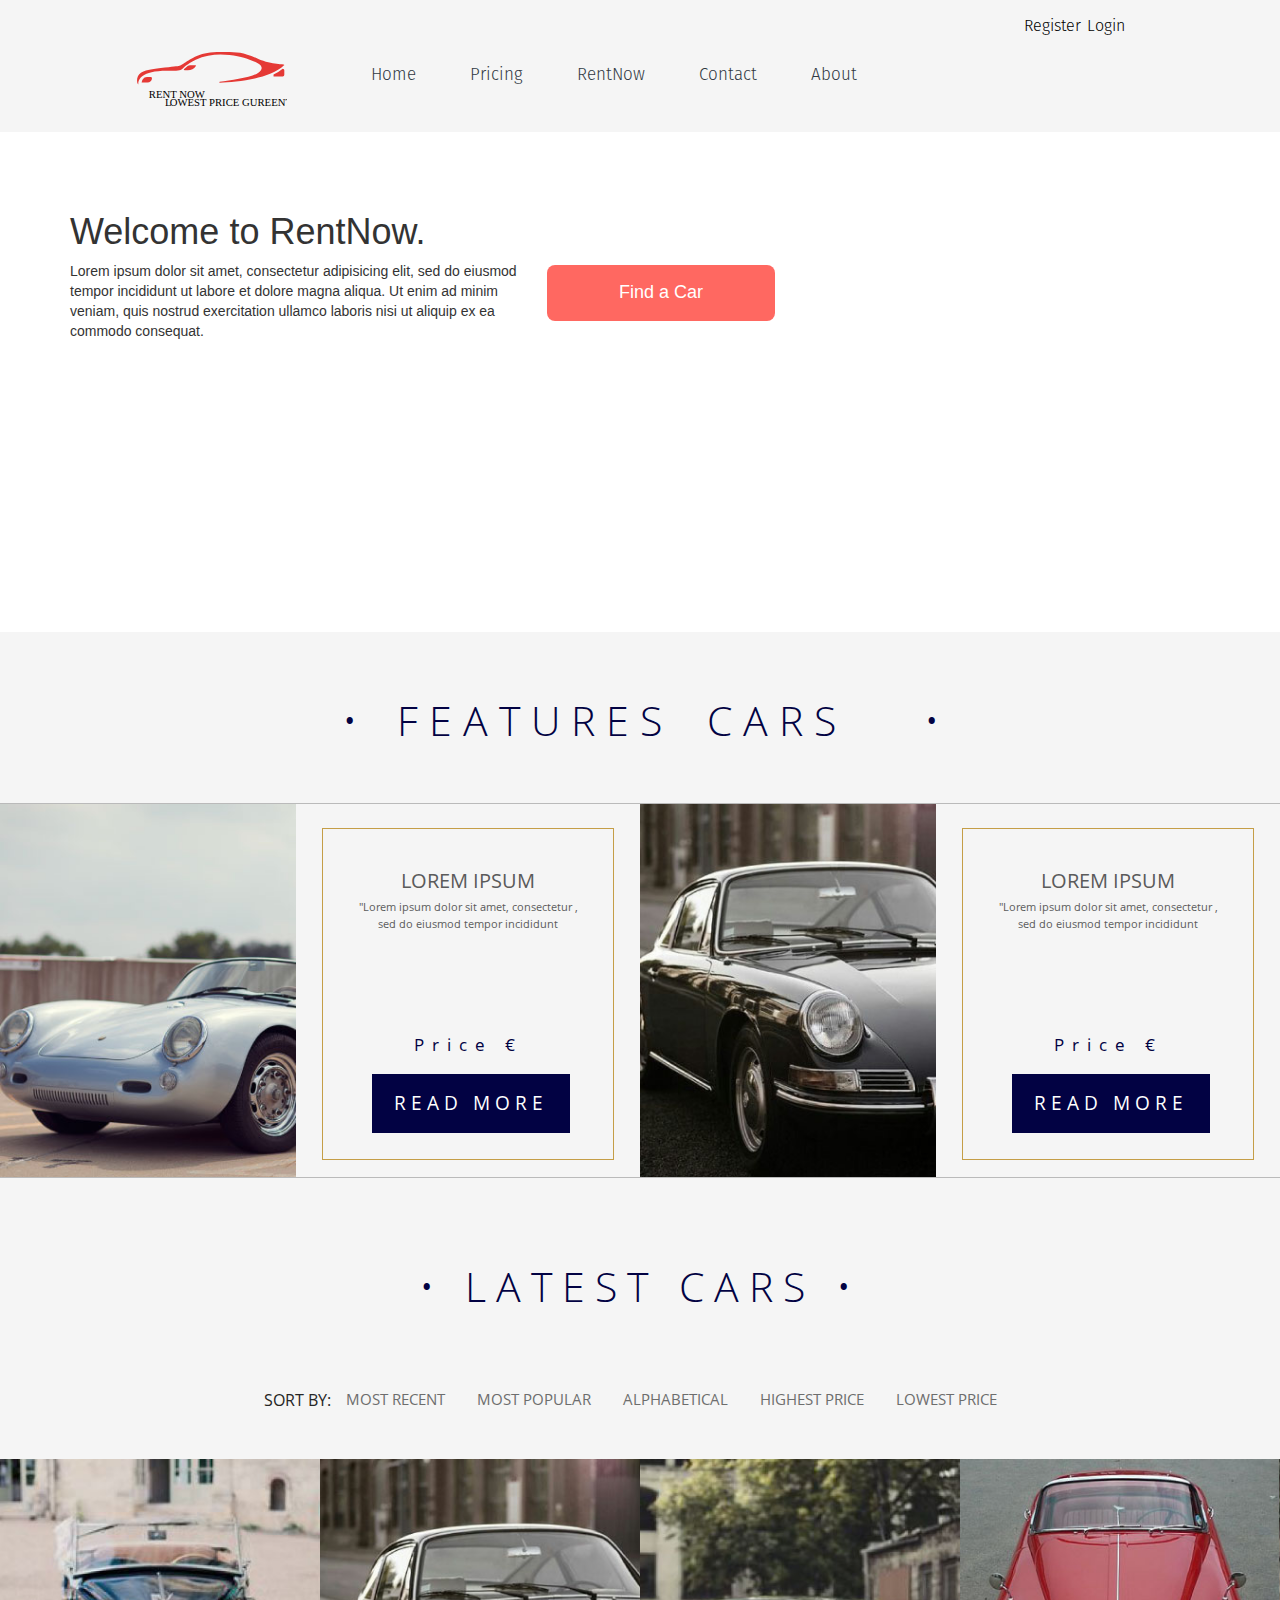
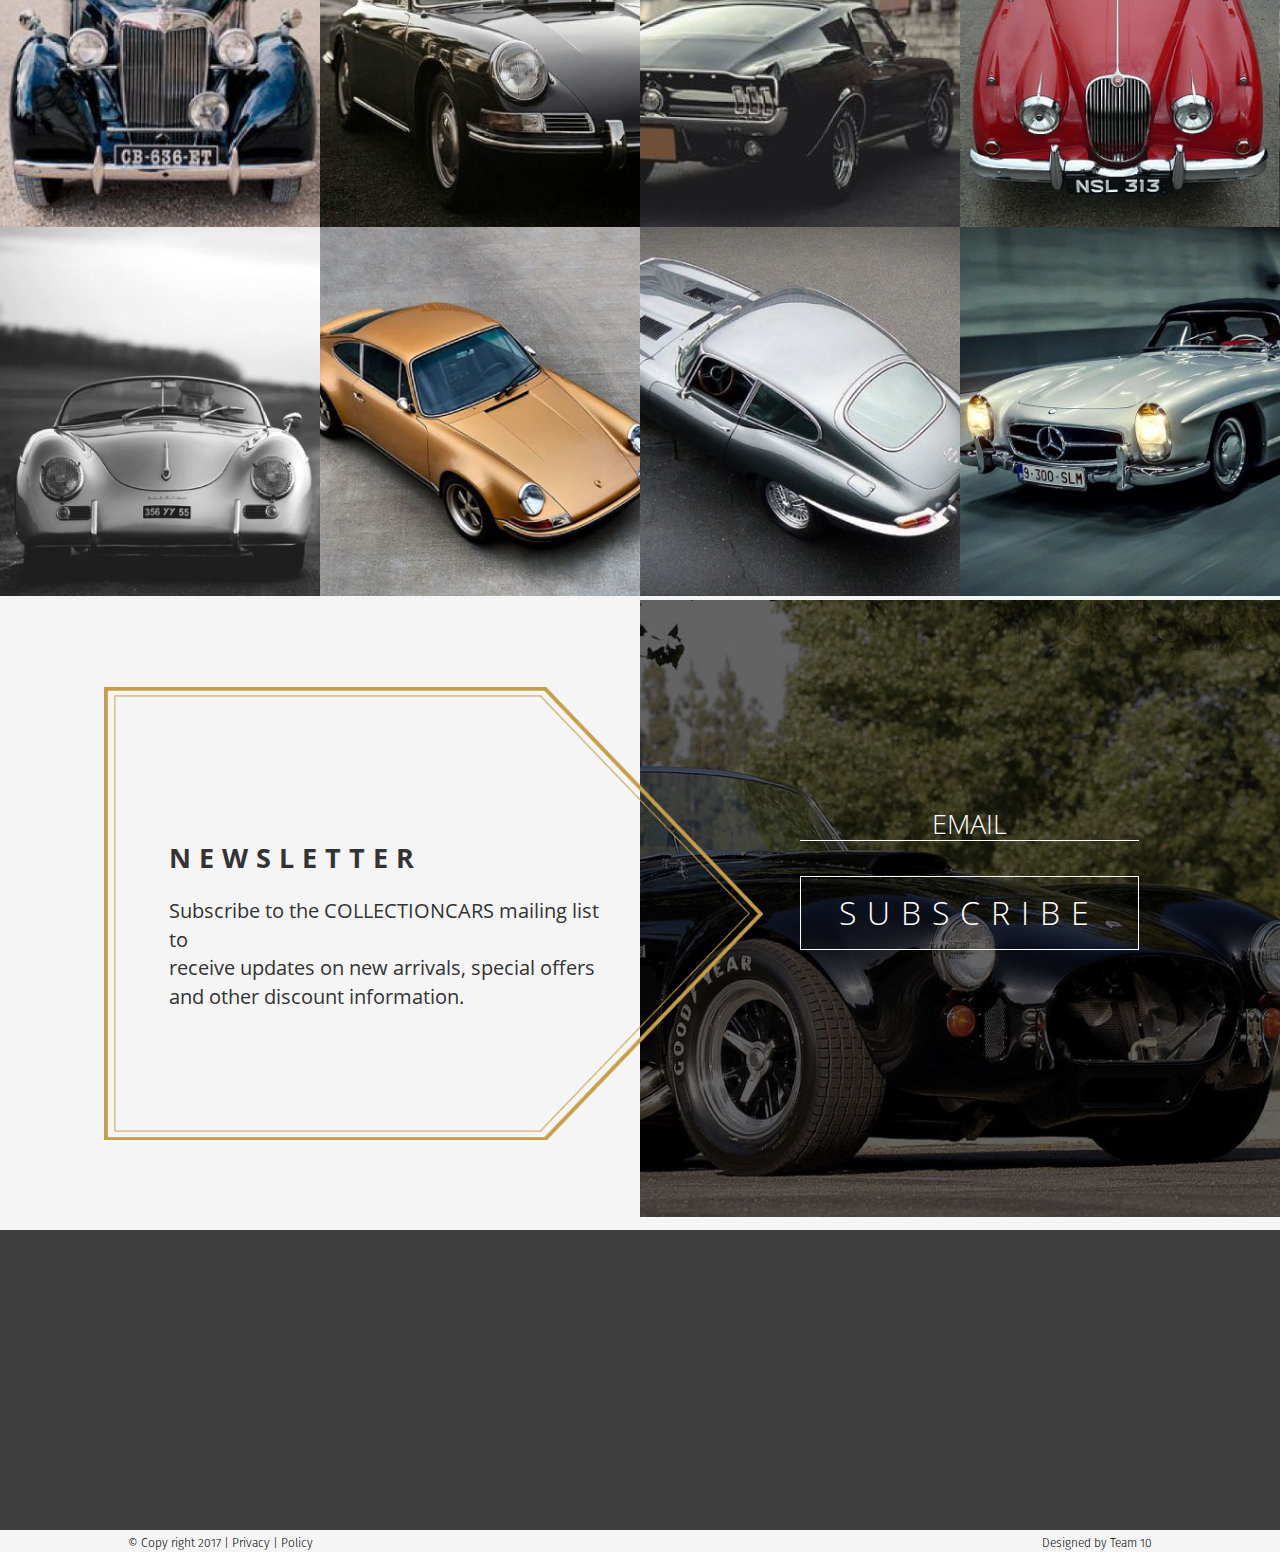
==== WebContent/WEB-INF/about.html @ 7688837e "Mostly Complete" ====
<!doctype html>
<html>
<head>
	<meta charset="UTF-8">
	<title>RentNow </title>
	
	<meta http-equiv="X-UA-Compatible" content="IE=edge,chrome=1">
	<meta name="viewport" content="width=device-width, initial-scale=1.0">
	<link rel="stylesheet" type="text/css" href="source/bootstrap-3.3.6-dist/css/bootstrap.css">
	<link rel="stylesheet" type="text/css" href="source/font-awesome-4.5.0/css/font-awesome.css">
	<link rel="stylesheet" type="text/css" href="style/slider.css">
	<link rel="stylesheet" type="text/css" href="style/mystyle.css">
</head>
<body>
<!-- Header -->
<div class="allcontain">
	<div class="header">
<!--
			<ul class="socialicon">
				<li><a href="#"><i class="fa fa-facebook"></i></a></li>
				<li><a href="#"><i class="fa fa-twitter"></i></a></li>
				<li><a href="#"><i class="fa fa-google-plus"></i></a></li>
				<li><a href="#"><i class="fa fa-pinterest"></i></a></li>
			</ul>
-->
        
<!-- Login and Register -->
			<ul class="logreg">
				<li><a href="login.html">Login </a> </li>
                <li><a href="register.html">Register</a></li>
			</ul>
	</div>
	<!-- Navbar Up -->
	<nav class="topnavbar navbar-default topnav">
		<div class="container">
			<div class="navbar-header">
				<button type="button" class="navbar-toggle collapsed toggle-costume" data-toggle="collapse" data-target="#upmenu" aria-expanded="false">
					<span class="sr-only"> Toggle navigaion</span>
					<span class="icon-bar"></span>
					<span class="icon-bar"></span>
					<span class="icon-bar"></span>
				</button>
				<a class="navbar-brand logo" href="#"><img src="image/logo.svg" alt="logo"></a>
			</div>	 
		</div>
		<div class="collapse navbar-collapse" id="upmenu">
			<ul class="nav navbar-nav" id="navbarontop">
				<li><a href="index.html">Home</a> </li>
                <li><a href="pricing.html">Pricing</a> </li>
                <li><a href="rentNow.html">RentNow</a> </li>
                <li><a href="contact.html">Contact</a> </li>
                <li class="active"><a href="about.html">About</a> </li>




<!--
				<li class="dropdown">
					<a href="#" class="dropdown-toggle"	data-toggle="dropdown" role="button" aria-haspopup="true" aria-expanded="false">CATEGORIES <span class="caret"></span></a>
					<ul class="dropdown-menu dropdowncostume">
						<li><a href="#">Sport</a></li>
						<li><a href="#">Old</a></li>
						<li><a href="#">New</a></li>
					</ul>
				</li>
				<li class="dropdown">
						<a href="#" class="dropdown-toggle" data-toggle="dropdown" role="button" aria-haspopup="true" aria-expanded="false">DEALERS <span class="caret"></span></a>
						<ul class="dropdown-menu dropdowncostume">
							<li><a href="#">1</a></li>
							<li><a href="#">2</a></li>
							<li><a href="3">3</a></li>
						</ul>
				</li>
-->
				
			</ul>
		</div>
	</nav>
</div>
<!--_______________________________________ Carousel__________________________________ -->
<!--
<div class="allcontain">
	<div id="carousel-up" class="carousel slide" data-ride="carousel">
		<div class="carousel-inner " role="listbox">
			<div class="item active">
				<img src="image/oldcar.jpg" alt="oldcar">
				<div class="carousel-caption">
					<h2>Welcome to RentNow!</h2>
					<p>Lorem ipsum dolor sit amet, consectetur ,<br>
						sed do eiusmod tempor incididunt ut labore </p>
				</div>
			</div>
			<div class="item">
				<img src="image/porche.jpg" alt="porche">
				<div class="carousel-caption">
					<h2>Porche</h2>
						<p>Lorem ipsum dolor sit amet, consectetur ,<br>
						sed do eiusmod tempor incididunt ut labore </p>
				</div>
			</div>
			<div class="item">
				<img src="image/benz.jpg" alt="benz">
				<div class="carousel-caption">
					<h2>Car</h2>
					<p>Lorem ipsum dolor sit amet, consectetur ,<br>
						sed do eiusmod tempor incididunt ut labore </p>
				</div>
			</div>
		</div>
-->
<!--Serch
		<nav class="navbar navbar-default midle-nav">
			<div class="navbar-header">
				<button type="button" class="navbar-toggle collapsed textcostume" data-toggle="collapse" data-target="#navbarmidle" aria-expanded="false">
						<h1>SEARCH TEXT</h1>
					<span class="sr-only">Toggle navigation</span>
					<span class="icon-bar"></span>
					<span class="icon-bar"></span>
					<span class="icon-bar"></span>
				</button>
			</div>
			<div class="collapse navbar-collapse" id="navbarmidle">
				<div class="searchtxt">
                    
					<h1>SEARCH TEXT</h1>
				</div>
				<form class="navbar-form navbar-left searchformmargin" role="search">
					<div class="form-group">
						<input type="text" class="form-control searchform" placeholder="Enter Keyword">
					</div>
				</form>
				<ul class="nav navbar-nav navbarborder">
					<li class="li-category">
						<a class="btn  dropdown-toggle btn-costume"  id="dropdownMenu1" data-toggle="dropdown" aria-haspopup="true" aria-expanded="true">Category<span class="glyphicon glyphicon-chevron-down downicon"></span></a>
						<ul class="dropdown-menu" id="mydd">
							<li><a href="#">Epic</a></li>
							<li><a href="#">Old</a></li>
							<li><a href="#">New</a></li>
						</ul>
					</li>
					<li class="li-minyear"><a class="btn  dropdown-toggle btn-costume"  id="dropdownMenu2" data-toggle="dropdown" aria-haspopup="true" aria-expanded="true">Min Year <span class="glyphicon glyphicon-chevron-down downicon"></span></a>
						<ul class="dropdown-menu" id="mydd2">
							<li><a href="#">1</a></li>
							<li><a href="#">2</a></li>
							<li><a href="#">3</a></li>
						</ul>
					</li>
					<li class="li-maxyear"><a class="btn dropdown-toggle btn-costume"  id="dropdownMenu3" data-toggle="dropdown" aria-haspopup="true" aria-expanded="true">Max Year <span class="glyphicon glyphicon-chevron-down downicon"></span></a>
						<ul class="dropdown-menu" id="mydd3">
							<li><a href="#">1900</a></li>
							<li><a href="#">2000</a></li>
							<li><a href="#">2016</a></li>
						</ul>
					</li>
					<li class="li-slideprice">
						<p> <label class="slidertxt" for="amount">Price </label>
							<input class="priceslider" type="text" id="amount" readonly="readonly">
						</p>
							<div id="slider-range"></div>
							
					</li>
					<li class="li-search"> <button class="searchbutton"><span class="glyphicon glyphicon-search "></span></button></li>
				</ul>
 
			</div>
		</nav>
-->
    
    <div style="    position: relative;
    width: 100%;
    height: 500px;
    overflow: hidden;
    z-index: 1;
    background: white;
    margin: 20px 3px 0 0;" >
        
 <div class="container">
     <br>
     <br>
     <br>
  <h1>Welcome to RentNow.</h1>
  <div class="row">
    <div class="col-sm-5">
      Lorem ipsum dolor sit amet, consectetur adipisicing elit, sed do eiusmod tempor incididunt ut labore et dolore magna aliqua.
      Ut enim ad minim veniam, quis nostrud exercitation ullamco laboris nisi ut aliquip ex ea commodo consequat.
      </div>
      <button class="buttonx">Find a Car</button>

  </div>
</div>
	</div>
</div>
    
    
    </div>
    

<!-- ____________________Featured Section ______________________________--> 
<div class="allcontain">
	<div class="feturedsection">
		<h1 class="text-center"><span class="bdots">&bullet;</span>F E A T U R E S<span class="carstxt">C A R S</span>&bullet;</h1>
	</div>
	<div class="feturedimage">
		<div class="row firstrow">
			<div class="col-lg-6 costumcol colborder1">
				<div class="row costumrow">
					<div class="col-xs-12 col-sm-6 col-md-6 col-lg-6 img1colon">
						<img src="image/featurporch.jpg" alt="porsche">
					</div>
					<div class="col-xs-12 col-sm-6 col-md-6 col-lg-6 txt1colon ">
						<div class="featurecontant">
							<h1>LOREM IPSUM</h1>
							<p>"Lorem ipsum dolor sit amet, consectetur ,<br>
			 						sed do eiusmod tempor incididunt </p>
			 				<h2>Price &euro;</h2>
			 				<button id="btnRM" onclick="rmtxt()">READ MORE</button>
			 				<div id="readmore">
			 						<h1>Car Name</h1>
			 						<p>"Lorem ipsum dolor sit amet, consectetur ,<br>
			 						sed do eiusmod tempor incididunt <br>"Lorem ipsum dolor sit amet, consectetur ,<br>
			 						sed do eiusmod tempor incididunt"Lorem ipsum dolor sit amet, consectetur1 ,
			 						sed do eiusmod tempor incididunt"Lorem ipsum dolor sit amet, consectetur1
			 						sed do eiusmod tempor incididunt"Lorem ipsum dolor sit amet, consectetur1<br>
			 						</p>
			 						<button id="btnRL">READ LESS</button>
			 				</div>
						</div>
					</div>
				</div>
			</div>
			<div class="col-lg-6 costumcol colborder2">
				<div class="row costumrow">
					<div class="col-xs-12 col-sm-6 col-md-6 col-lg-6 img2colon">
						<img src="image/featurporch1.jpg" alt="porsche1">
					</div>
					<div class="col-xs-12 col-sm-6 col-md-6 col-lg-6 txt1colon ">
						<div class="featurecontant">
							<h1>LOREM IPSUM</h1>
							<p>"Lorem ipsum dolor sit amet, consectetur ,<br>
			 						sed do eiusmod tempor incididunt </p>
			 				<h2>Price &euro;</h2>
			 				<button id="btnRM2">READ MORE</button>
			 				<div id="readmore2">
			 						<h1>Car Name</h1>
			 						<p>"Lorem ipsum dolor sit amet, consectetur ,<br>
			 						sed do eiusmod tempor incididunt <br>"Lorem ipsum dolor sit amet, consectetur ,<br>
			 						sed do eiusmod tempor incididunt"Lorem ipsum dolor sit amet, consectetur1 ,
			 						sed do eiusmod tempor incididunt"Lorem ipsum dolor sit amet, consectetur1
			 						sed do eiusmod tempor incididunt"Lorem ipsum dolor sit amet, consectetur1<br></p>
			 						<button id="btnRL2">READ LESS</button>
			 				</div>
						</div>
					</div>
				</div>
			</div>
		</div>
	</div>
<!-- ________________________LATEST CARS SECTION _______________________-->
<div class="latestcars">
	<h1 class="text-center">&bullet; LATEST   CARS &bullet;</h1>
	<ul class="nav nav-tabs navbar-left latest-navleft">
		<li role="presentation" class="li-sortby"><span class="sortby">SORT BY: </span></li>
		<li data-filter=".RECENT" role="presentation"><a href="#mostrecent" class="prcBtnR">MOST RECENT </a></li>
		<li data-filter=".POPULAR" role="presentation"><a href="#mostpopular" class="prcBtnR">MOST POPULAR </a></li>
		<li  role="presentation"><a href="#" class="alphSort">ALPHABETICAL </a></li>
		<li data-filter=".HPRICE" role="presentation"><a href="#" class="prcBtnH">HIGHEST PRICE </a></li>
		<li data-filter=".LPRICE" role="presentation"><a href="#" class="prcBtnL">LOWEST  PRICE </a></li>
		<li id="hideonmobile">
	</ul>
</div>
<br>
<br>
<!-- ________________________Latest Cars Image Thumbnail________________-->
	<div class="grid">
		<div class="row">
			<div class="col-xs-12 col-sm-6 col-md-4 col-lg-3">
				<div class="txthover">
					<img src="image/car1.jpg" alt="car1">
						<div class="txtcontent">
							<div class="stars">
								<div class="glyphicon glyphicon-star"></div>
								<div class="glyphicon glyphicon-star"></div>
								<div class="glyphicon glyphicon-star"></div>
							</div>
							<div class="simpletxt">
								<h3 class="name">Rolls Royce</h3>
								<p>"Lorem ipsum dolor sit amet, consectetur,<br>
	 							sed do eiusmod tempor incididunt" </p>
	 							<h4 class="price"> 1000&euro;</h4>
	 							<button>READ MORE</button><br>
	 							<div class="wishtxt">
		 							<p class="paragraph1"> Add to Wishlist <span class="glyphicon glyphicon-heart"></span> </p>
		 							<p class="paragraph2">Compare <span class="icon"><img src="image/compicon.png" alt="compicon"></span></p>
		 						</div>
							</div>
							<div class="stars2">
								<div class="glyphicon glyphicon-star"></div>
								<div class="glyphicon glyphicon-star"></div>
								<div class="glyphicon glyphicon-star"></div>
							</div>
						</div>
				</div>	 
			</div>
			<div class="col-xs-12 col-sm-6 col-md-4 col-lg-3 ">
				<div class="txthover">
					<img src="image/car2.jpg" alt="car2">
						<div class="txtcontent">
							<div class="stars">
								<div class="glyphicon glyphicon-star"></div>
								<div class="glyphicon glyphicon-star"></div>
								<div class="glyphicon glyphicon-star"></div>
							</div>
							<div class="simpletxt">
								<h3 class="name">Renault</h3>
								<p>"Lorem ipsum dolor sit amet, consectetur,<br>
	 							sed do eiusmod tempor incididunt" </p>
	 							<h4 class="price">900 &euro;</h4>
	 							<button>READ MORE</button><br>
	 							<div class="wishtxt">
		 							<p class="paragraph1"> Add to Wishlist <span class="glyphicon glyphicon-heart"></span> </p>
		 							<p class="paragraph2">Compare <span class="icon"><img src="image/compicon.png" alt="compicon"></span></p>
		 						</div>
							</div>
							<div class="stars2">
								<div class="glyphicon glyphicon-star"></div>
								<div class="glyphicon glyphicon-star"></div>
								<div class="glyphicon glyphicon-star"></div>
							</div>
						</div>
				</div>	 
			</div>
			<div class="col-xs-12 col-sm-6 col-md-4 col-lg-3">
				<div class="txthover">
					<img src="image/car3.jpg" alt="car3">
						<div class="txtcontent">
							<div class="stars">
								<div class="glyphicon glyphicon-star"></div>
								<div class="glyphicon glyphicon-star"></div>
								<div class="glyphicon glyphicon-star"></div>
							</div>
							<div class="simpletxt">
								<h3 class="name">Ford Mustang</h3>
								<p>"Lorem ipsum dolor sit amet, consectetur,<br>
	 							sed do eiusmod tempor incididunt" </p>
	 							<h4 class="price">3000 &euro;</h4>
	 							<button>READ MORE</button><br>
	 							<div class="wishtxt">
		 							<p class="paragraph1"> Add to Wishlist <span class="glyphicon glyphicon-heart"></span> </p>
		 							<p class="paragraph2">Compare <span class="icon"><img src="image/compicon.png" alt="compicon"></span></p>
		 						</div>
							</div>
							<div class="stars2">
								<div class="glyphicon glyphicon-star"></div>
								<div class="glyphicon glyphicon-star"></div>
								<div class="glyphicon glyphicon-star"></div>
							</div>
						</div>
				</div>	 
			</div>
			<div class="col-xs-12 col-sm-6 col-md-4 col-lg-3">
				<div class="txthover">
					<img src="image/car4.jpg" alt="car4">
						<div class="txtcontent">
							<div class="stars">
								<div class="glyphicon glyphicon-star"></div>
								<div class="glyphicon glyphicon-star"></div>
								<div class="glyphicon glyphicon-star"></div>
							</div>
							<div class="simpletxt">
								<h3 class="name">Rover</h3>
								<p>"Lorem ipsum dolor sit amet, consectetur,<br>
	 							sed do eiusmod tempor incididunt" </p>
	 							<h4 class="price">1000 &euro;</h4>
	 							<button>READ MORE</button><br>
	 							<div class="wishtxt">
		 							<p class="paragraph1"> Add to Wishlist <span class="glyphicon glyphicon-heart"></span> </p>
		 							<p class="paragraph2">Compare <span class="icon"><img src="image/compicon.png" alt="compicon"></span></p>
		 						</div>
							</div>
							<div class="stars2">
								<div class="glyphicon glyphicon-star"></div>
								<div class="glyphicon glyphicon-star"></div>
								<div class="glyphicon glyphicon-star"></div>
							</div>
						</div>
				</div>	 
			</div>
			<div class="col-xs-12 col-sm-6 col-md-4 col-lg-3">
				<div class="txthover">
					<img src="image/car5.jpg" alt="car5">
						<div class="txtcontent">
							<div class="stars">
								<div class="glyphicon glyphicon-star"></div>
								<div class="glyphicon glyphicon-star"></div>
								<div class="glyphicon glyphicon-star"></div>
							</div>
							<div class="simpletxt">
								<h3 class="name">Porche</h3>
								<p>"Lorem ipsum dolor sit amet, consectetur,<br>
	 							sed do eiusmod tempor incididunt" </p>
	 							<h4 class="price">1200 &euro;</h4>
	 							<button>READ MORE</button><br>
	 							<div class="wishtxt">
		 							<p class="paragraph1"> Add to Wishlist <span class="glyphicon glyphicon-heart"></span> </p>
		 							<p class="paragraph2">Compare <span class="icon"><img src="image/compicon.png" alt="compicon"></span></p>
		 						</div>
							</div>
							<div class="stars2">
								<div class="glyphicon glyphicon-star"></div>
								<div class="glyphicon glyphicon-star"></div>
								<div class="glyphicon glyphicon-star"></div>
							</div>
						</div>
				</div>	 
			</div>
			<div class="col-xs-12 col-sm-6 col-md-4 col-lg-3">
				<div class="txthover">
					<img src="image/car6.jpg" alt="car6">
						<div class="txtcontent">
							<div class="stars">
								<div class="glyphicon glyphicon-star"></div>
								<div class="glyphicon glyphicon-star"></div>
								<div class="glyphicon glyphicon-star"></div>
							</div>
							<div class="simpletxt">
								<h3 class="name">Porche 911</h3>
								<p>"Lorem ipsum dolor sit amet, consectetur,<br>
	 							sed do eiusmod tempor incididunt" </p>
	 							<h4 class="price">4000 &euro;</h4>
	 							<button>READ MORE</button><br>
	 							<div class="wishtxt">
		 							<p class="paragraph1"> Add to Wishlist <span class="glyphicon glyphicon-heart"></span> </p>
		 							<p class="paragraph2">Compare <span class="icon"><img src="image/compicon.png" alt="compicon"></span></p>
		 						</div>
							</div>
							<div class="stars2">
								<div class="glyphicon glyphicon-star"></div>
								<div class="glyphicon glyphicon-star"></div>
								<div class="glyphicon glyphicon-star"></div>
							</div>
						</div>
				</div>	 
			</div>
			<div class="col-xs-12 col-sm-6 col-md-4 col-lg-3">
				<div class="txthover">
					<img src="image/car7.jpg" alt="car7">
						<div class="txtcontent">
							<div class="stars">
								<div class="glyphicon glyphicon-star"></div>
								<div class="glyphicon glyphicon-star"></div>
								<div class="glyphicon glyphicon-star"></div>
							</div>
							<div class="simpletxt">
								<h3 class="name">Chevrolet SS</h3>
								<p>"Lorem ipsum dolor sit amet, consectetur,<br>
	 							sed do eiusmod tempor incididunt" </p>
	 							<h4 class="price">3000 &euro;</h4>
	 							<button>READ MORE</button><br>
	 							<div class="wishtxt">
		 							<p class="paragraph1"> Add to Wishlist <span class="glyphicon glyphicon-heart"></span> </p>
		 							<p class="paragraph2">Compare <span class="icon"><img src="image/compicon.png" alt="compicon"></span></p>
		 						</div>
							</div>
							<div class="stars2">
								<div class="glyphicon glyphicon-star"></div>
								<div class="glyphicon glyphicon-star"></div>
								<div class="glyphicon glyphicon-star"></div>
							</div>
						</div>
				</div>	 
			</div>
			<div class="col-xs-12 col-sm-6 col-md-4 col-lg-3">
				<div class="txthover">
					<img src="image/car8.jpg" alt="car8">
						<div class="txtcontent">
							<div class="stars">
								<div class="glyphicon glyphicon-star"></div>
								<div class="glyphicon glyphicon-star"></div>
								<div class="glyphicon glyphicon-star"></div>
							</div>
							<div class="simpletxt">
								<h3 class="name">Meclaren</h3>
								<p>"Lorem ipsum dolor sit amet, consectetur,<br>
	 							sed do eiusmod tempor incididunt" </p>
	 							<h4 class="price">2500 &euro;</h4>
	 							<button>READ MORE</button><br>
	 							<div class="wishtxt">
		 							<p class="paragraph1"> Add to Wishlist <span class="glyphicon glyphicon-heart"></span> </p>
		 							<p class="paragraph2">Compare <span class="icon"><img src="image/compicon.png" alt="compicon"></span></p>
		 						</div>
							</div>
							<div class="stars2">
								<div class="glyphicon glyphicon-star"></div>
								<div class="glyphicon glyphicon-star"></div>
								<div class="glyphicon glyphicon-star"></div>
							</div>
						</div>
				</div>	 
			</div>	
		</div>
	</div>
<!-- _______________________________News Letter ____________________-->
	<div class="newslettercontent">
		<div class="leftside">
			<img src="image/border.png" alt="border">
			<h1>NEWSLETTER</h1>
			<p>Subscribe to the COLLECTIONCARS mailing list to <br>
				receive updates on new arrivals, special offers <br>
				and other discount information.</p>
		</div>
		<div class="rightside">
			<img class="newsimage" src="image/newsletter.jpg" alt="newsletter">
			<input type="text" class="form-control" id="subemail" placeholder="EMAIL">
			<button>SUBSCRIBE</button>
		</div>
	</div>
	<!-- ______________________________________________________Bottom Menu ______________________________-->
<!--
	<div class="bottommenu">
		<div class="bottomlogo">
		<span class="dotlogo">&bullet;</span><img src="image/collectionlogo1.png" alt="logo1"><span class="dotlogo">&bullet;;</span>
		</div>
		<ul class="nav nav-tabs bottomlinks">
			<li role="presentation" ><a href="#/" role="button">ABOUT US</a></li>
			<li role="presentation"><a href="#/">CATEGORIES</a></li>
			<li role="presentation"><a href="#/">PREORDERS</a></li>
			<li role="presentation"><a href="#/">CONTACT US</a></li>
			<li role="presentation"><a href="#/">RECEIVE OUR NEWSLETTER</a></li>
		</ul>
		<p>"Lorem ipsum dolor sit amet, consectetur,  sed do eiusmod tempor incididunt <br>
			eiusmod tempor incididunt </p>
		 <img src="image/line.png" alt="line"> <br>
		 <div class="bottomsocial">
		 	<a href="#"><i class="fa fa-facebook"></i></a>
			<a href="#"><i class="fa fa-twitter"></i></a>
			<a href="#"><i class="fa fa-google-plus"></i></a>
			<a href="#"><i class="fa fa-pinterest"></i></a>
		</div>
-->
			<div class="footer">
				<div class="copyright">
				  &copy; Copy right 2017 | <a href="#">Privacy </a>| <a href="#">Policy</a>
				</div>
				<div class="atisda">
					 Designed by <a href="http://www.webdomus.net/">Team 10 </a> 
				</div>
			</div>
	</div>
</div>

<script type="text/javascript" src="source/bootstrap-3.3.6-dist/js/jquery.js"></script>
<script type="text/javascript" src="source/js/isotope.js"></script>
<script type="text/javascript" src="source/js/myscript.js"></script> 
<script type="text/javascript" src="source/bootstrap-3.3.6-dist/js/jquery.1.11.js"></script>
<script type="text/javascript" src="source/bootstrap-3.3.6-dist/js/bootstrap.js"></script>
</body>
</html>
---- WebContent/WEB-INF/style/slider.css ----
/*! jQuery UI - v1.11.4 - 2015-03-11
* http://jqueryui.com
* Includes: core.css, accordion.css, autocomplete.css, button.css, datepicker.css, dialog.css, draggable.css, menu.css, progressbar.css, resizable.css, selectable.css, selectmenu.css, slider.css, sortable.css, spinner.css, tabs.css, tooltip.css, theme.css
* To view and modify this theme, visit http://jqueryui.com/themeroller/?ffDefault=Verdana%2CArial%2Csans-serif&fwDefault=normal&fsDefault=1.1em&cornerRadius=4px&bgColorHeader=cccccc&bgTextureHeader=highlight_soft&bgImgOpacityHeader=75&borderColorHeader=aaaaaa&fcHeader=222222&iconColorHeader=222222&bgColorContent=ffffff&bgTextureContent=flat&bgImgOpacityContent=75&borderColorContent=aaaaaa&fcContent=222222&iconColorContent=222222&bgColorDefault=e6e6e6&bgTextureDefault=glass&bgImgOpacityDefault=75&borderColorDefault=d3d3d3&fcDefault=555555&iconColorDefault=888888&bgColorHover=dadada&bgTextureHover=glass&bgImgOpacityHover=75&borderColorHover=999999&fcHover=212121&iconColorHover=454545&bgColorActive=ffffff&bgTextureActive=glass&bgImgOpacityActive=65&borderColorActive=aaaaaa&fcActive=212121&iconColorActive=454545&bgColorHighlight=fbf9ee&bgTextureHighlight=glass&bgImgOpacityHighlight=55&borderColorHighlight=fcefa1&fcHighlight=363636&iconColorHighlight=2e83ff&bgColorError=fef1ec&bgTextureError=glass&bgImgOpacityError=95&borderColorError=cd0a0a&fcError=cd0a0a&iconColorError=cd0a0a&bgColorOverlay=aaaaaa&bgTextureOverlay=flat&bgImgOpacityOverlay=0&opacityOverlay=30&bgColorShadow=aaaaaa&bgTextureShadow=flat&bgImgOpacityShadow=0&opacityShadow=30&thicknessShadow=8px&offsetTopShadow=-8px&offsetLeftShadow=-8px&cornerRadiusShadow=8px
* Copyright 2015 jQuery Foundation and other contributors; Licensed MIT */

/* Layout helpers
----------------------------------*/
.ui-helper-hidden {
	display: none;
}
.ui-helper-hidden-accessible {
	border: 0;
	clip: rect(0 0 0 0);
	height: 1px;
	margin: -1px;
	overflow: hidden;
	padding: 0;
	position: absolute;
	width: 1px;
}
.ui-helper-reset {
	margin: 0;
	padding: 0;
	border: 0;
	outline: 0;
	line-height: 1.3;
	text-decoration: none;
	font-size: 100%;
	list-style: none;
}
.ui-helper-clearfix:before,
.ui-helper-clearfix:after {
	content: "";
	display: table;
	border-collapse: collapse;
}
.ui-helper-clearfix:after {
	clear: both;
}
.ui-helper-clearfix {
	min-height: 0; /* support: IE7 */
}
.ui-helper-zfix {
	width: 100%;
	height: 100%;
	top: 0;
	left: 0;
	position: absolute;
	opacity: 0;
	filter:Alpha(Opacity=0); /* support: IE8 */
}

.ui-front {
	z-index: 100;
}


/* Interaction Cues
----------------------------------*/
.ui-state-disabled {
	cursor: default !important;
}


/* Icons
----------------------------------*/

/* states and images */
.ui-icon {
	display: block;
	text-indent: -99999px;
	overflow: hidden;
	background-repeat: no-repeat;
}


/* Misc visuals
----------------------------------*/

/* Overlays */
.ui-widget-overlay {
	position: fixed;
	top: 0;
	left: 0;
	width: 100%;
	height: 100%;
}
.ui-accordion .ui-accordion-header {
	display: block;
	cursor: pointer;
	position: relative;
	margin: 2px 0 0 0;
	padding: .5em .5em .5em .7em;
	min-height: 0; /* support: IE7 */
	font-size: 100%;
}
.ui-accordion .ui-accordion-icons {
	padding-left: 2.2em;
}
.ui-accordion .ui-accordion-icons .ui-accordion-icons {
	padding-left: 2.2em;
}
.ui-accordion .ui-accordion-header .ui-accordion-header-icon {
	position: absolute;
	left: .5em;
	top: 50%;
	margin-top: -8px;
}
.ui-accordion .ui-accordion-content {
	padding: 1em 2.2em;
	border-top: 0;
	overflow: auto;
}
.ui-autocomplete {
	position: absolute;
	top: 0;
	left: 0;
	cursor: default;
}
.ui-button {
	display: inline-block;
	position: relative;
	padding: 0;
	line-height: normal;
	margin-right: .1em;
	cursor: pointer;
	vertical-align: middle;
	text-align: center;
	overflow: visible; /* removes extra width in IE */
}
.ui-button,
.ui-button:link,
.ui-button:visited,
.ui-button:hover,
.ui-button:active {
	text-decoration: none;
}
/* to make room for the icon, a width needs to be set here */
.ui-button-icon-only {
	width: 2.2em;
}
/* button elements seem to need a little more width */
button.ui-button-icon-only {
	width: 2.4em;
}
.ui-button-icons-only {
	width: 3.4em;
}
button.ui-button-icons-only {
	width: 3.7em;
}

/* button text element */
.ui-button .ui-button-text {
	display: block;
	line-height: normal;
}
.ui-button-text-only .ui-button-text {
	padding: .4em 1em;
}
.ui-button-icon-only .ui-button-text,
.ui-button-icons-only .ui-button-text {
	padding: .4em;
	text-indent: -9999999px;
}
.ui-button-text-icon-primary .ui-button-text,
.ui-button-text-icons .ui-button-text {
	padding: .4em 1em .4em 2.1em;
}
.ui-button-text-icon-secondary .ui-button-text,
.ui-button-text-icons .ui-button-text {
	padding: .4em 2.1em .4em 1em;
}
.ui-button-text-icons .ui-button-text {
	padding-left: 2.1em;
	padding-right: 2.1em;
}
/* no icon support for input elements, provide padding by default */
input.ui-button {
	padding: .4em 1em;
}

/* button icon element(s) */
.ui-button-icon-only .ui-icon,
.ui-button-text-icon-primary .ui-icon,
.ui-button-text-icon-secondary .ui-icon,
.ui-button-text-icons .ui-icon,
.ui-button-icons-only .ui-icon {
	position: absolute;
	top: 50%;
	margin-top: -8px;
}
.ui-button-icon-only .ui-icon {
	left: 50%;
	margin-left: -8px;
}
.ui-button-text-icon-primary .ui-button-icon-primary,
.ui-button-text-icons .ui-button-icon-primary,
.ui-button-icons-only .ui-button-icon-primary {
	left: .5em;
}
.ui-button-text-icon-secondary .ui-button-icon-secondary,
.ui-button-text-icons .ui-button-icon-secondary,
.ui-button-icons-only .ui-button-icon-secondary {
	right: .5em;
}

/* button sets */
.ui-buttonset {
	margin-right: 7px;
}
.ui-buttonset .ui-button {
	margin-left: 0;
	margin-right: -.3em;
}

/* workarounds */
/* reset extra padding in Firefox, see h5bp.com/l */
input.ui-button::-moz-focus-inner,
button.ui-button::-moz-focus-inner {
	border: 0;
	padding: 0;
}
.ui-datepicker {
	width: 17em;
	padding: .2em .2em 0;
	display: none;
}
.ui-datepicker .ui-datepicker-header {
	position: relative;
	padding: .2em 0;
}
.ui-datepicker .ui-datepicker-prev,
.ui-datepicker .ui-datepicker-next {
	position: absolute;
	top: 2px;
	width: 1.8em;
	height: 1.8em;
}
.ui-datepicker .ui-datepicker-prev-hover,
.ui-datepicker .ui-datepicker-next-hover {
	top: 1px;
}
.ui-datepicker .ui-datepicker-prev {
	left: 2px;
}
.ui-datepicker .ui-datepicker-next {
	right: 2px;
}
.ui-datepicker .ui-datepicker-prev-hover {
	left: 1px;
}
.ui-datepicker .ui-datepicker-next-hover {
	right: 1px;
}
.ui-datepicker .ui-datepicker-prev span,
.ui-datepicker .ui-datepicker-next span {
	display: block;
	position: absolute;
	left: 50%;
	margin-left: -8px;
	top: 50%;
	margin-top: -8px;
}
.ui-datepicker .ui-datepicker-title {
	margin: 0 2.3em;
	line-height: 1.8em;
	text-align: center;
}
.ui-datepicker .ui-datepicker-title select {
	font-size: 1em;
	margin: 1px 0;
}
.ui-datepicker select.ui-datepicker-month,
.ui-datepicker select.ui-datepicker-year {
	width: 45%;
}
.ui-datepicker table {
	width: 100%;
	font-size: .9em;
	border-collapse: collapse;
	margin: 0 0 .4em;
}
.ui-datepicker th {
	padding: .7em .3em;
	text-align: center;
	font-weight: bold;
	border: 0;
}
.ui-datepicker td {
	border: 0;
	padding: 1px;
}
.ui-datepicker td span,
.ui-datepicker td a {
	display: block;
	padding: .2em;
	text-align: right;
	text-decoration: none;
}
.ui-datepicker .ui-datepicker-buttonpane {
	background-image: none;
	margin: .7em 0 0 0;
	padding: 0 .2em;
	border-left: 0;
	border-right: 0;
	border-bottom: 0;
}
.ui-datepicker .ui-datepicker-buttonpane button {
	float: right;
	margin: .5em .2em .4em;
	cursor: pointer;
	padding: .2em .6em .3em .6em;
	width: auto;
	overflow: visible;
}
.ui-datepicker .ui-datepicker-buttonpane button.ui-datepicker-current {
	float: left;
}

/* with multiple calendars */
.ui-datepicker.ui-datepicker-multi {
	width: auto;
}
.ui-datepicker-multi .ui-datepicker-group {
	float: left;
}
.ui-datepicker-multi .ui-datepicker-group table {
	width: 95%;
	margin: 0 auto .4em;
}
.ui-datepicker-multi-2 .ui-datepicker-group {
	width: 50%;
}
.ui-datepicker-multi-3 .ui-datepicker-group {
	width: 33.3%;
}
.ui-datepicker-multi-4 .ui-datepicker-group {
	width: 25%;
}
.ui-datepicker-multi .ui-datepicker-group-last .ui-datepicker-header,
.ui-datepicker-multi .ui-datepicker-group-middle .ui-datepicker-header {
	border-left-width: 0;
}
.ui-datepicker-multi .ui-datepicker-buttonpane {
	clear: left;
}
.ui-datepicker-row-break {
	clear: both;
	width: 100%;
	font-size: 0;
}

/* RTL support */
.ui-datepicker-rtl {
	direction: rtl;
}
.ui-datepicker-rtl .ui-datepicker-prev {
	right: 2px;
	left: auto;
}
.ui-datepicker-rtl .ui-datepicker-next {
	left: 2px;
	right: auto;
}
.ui-datepicker-rtl .ui-datepicker-prev:hover {
	right: 1px;
	left: auto;
}
.ui-datepicker-rtl .ui-datepicker-next:hover {
	left: 1px;
	right: auto;
}
.ui-datepicker-rtl .ui-datepicker-buttonpane {
	clear: right;
}
.ui-datepicker-rtl .ui-datepicker-buttonpane button {
	float: left;
}
.ui-datepicker-rtl .ui-datepicker-buttonpane button.ui-datepicker-current,
.ui-datepicker-rtl .ui-datepicker-group {
	float: right;
}
.ui-datepicker-rtl .ui-datepicker-group-last .ui-datepicker-header,
.ui-datepicker-rtl .ui-datepicker-group-middle .ui-datepicker-header {
	border-right-width: 0;
	border-left-width: 1px;
}
.ui-dialog {
	overflow: hidden;
	position: absolute;
	top: 0;
	left: 0;
	padding: .2em;
	outline: 0;
}
.ui-dialog .ui-dialog-titlebar {
	padding: .4em 1em;
	position: relative;
}
.ui-dialog .ui-dialog-title {
	float: left;
	margin: .1em 0;
	white-space: nowrap;
	width: 90%;
	overflow: hidden;
	text-overflow: ellipsis;
}
.ui-dialog .ui-dialog-titlebar-close {
	position: absolute;
	right: .3em;
	top: 50%;
	width: 20px;
	margin: -10px 0 0 0;
	padding: 1px;
	height: 20px;
}
.ui-dialog .ui-dialog-content {
	position: relative;
	border: 0;
	padding: .5em 1em;
	background: none;
	overflow: auto;
}
.ui-dialog .ui-dialog-buttonpane {
	text-align: left;
	border-width: 1px 0 0 0;
	background-image: none;
	margin-top: .5em;
	padding: .3em 1em .5em .4em;
}
.ui-dialog .ui-dialog-buttonpane .ui-dialog-buttonset {
	float: right;
}
.ui-dialog .ui-dialog-buttonpane button {
	margin: .5em .4em .5em 0;
	cursor: pointer;
}
.ui-dialog .ui-resizable-se {
	width: 12px;
	height: 12px;
	right: -5px;
	bottom: -5px;
	background-position: 16px 16px;
}
.ui-draggable .ui-dialog-titlebar {
	cursor: move;
}
.ui-draggable-handle {
	-ms-touch-action: none;
	touch-action: none;
}
.ui-menu {
	list-style: none;
	padding: 0;
	margin: 0;
	display: block;
	outline: none;
}
.ui-menu .ui-menu {
	position: absolute;
}
.ui-menu .ui-menu-item {
	position: relative;
	margin: 0;
	padding: 3px 1em 3px .4em;
	cursor: pointer;
	min-height: 0; /* support: IE7 */
	/* support: IE10, see #8844 */
	list-style-image: url("[data-uri]");
}
.ui-menu .ui-menu-divider {
	margin: 5px 0;
	height: 0;
	font-size: 0;
	line-height: 0;
	border-width: 1px 0 0 0;
}
.ui-menu .ui-state-focus,
.ui-menu .ui-state-active {
	margin: -1px;
}

/* icon support */
.ui-menu-icons {
	position: relative;
}
.ui-menu-icons .ui-menu-item {
	padding-left: 2em;
}

/* left-aligned */
.ui-menu .ui-icon {
	position: absolute;
	top: 0;
	bottom: 0;
	left: .2em;
	margin: auto 0;
}

/* right-aligned */
.ui-menu .ui-menu-icon {
	left: auto;
	right: 0;
}
.ui-progressbar {
	height: 2em;
	text-align: left;
	overflow: hidden;
}
.ui-progressbar .ui-progressbar-value {
	margin: -1px;
	height: 100%;
}
.ui-progressbar .ui-progressbar-overlay {
	background: url("[data-uri]");
	height: 100%;
	filter: alpha(opacity=25); /* support: IE8 */
	opacity: 0.25;
}
.ui-progressbar-indeterminate .ui-progressbar-value {
	background-image: none;
}
.ui-resizable {
	position: relative;
}
.ui-resizable-handle {
	position: absolute;
	font-size: 0.1px;
	display: block;
	-ms-touch-action: none;
	touch-action: none;
}
.ui-resizable-disabled .ui-resizable-handle,
.ui-resizable-autohide .ui-resizable-handle {
	display: none;
}
.ui-resizable-n {
	cursor: n-resize;
	height: 7px;
	width: 100%;
	top: -5px;
	left: 0;
}
.ui-resizable-s {
	cursor: s-resize;
	height: 7px;
	width: 100%;
	bottom: -5px;
	left: 0;
}
.ui-resizable-e {
	cursor: e-resize;
	width: 7px;
	right: -5px;
	top: 0;
	height: 100%;
}
.ui-resizable-w {
	cursor: w-resize;
	width: 7px;
	left: -5px;
	top: 0;
	height: 100%;
}
.ui-resizable-se {
	cursor: se-resize;
	width: 12px;
	height: 12px;
	right: 1px;
	bottom: 1px;
}
.ui-resizable-sw {
	cursor: sw-resize;
	width: 9px;
	height: 9px;
	left: -5px;
	bottom: -5px;
}
.ui-resizable-nw {
	cursor: nw-resize;
	width: 9px;
	height: 9px;
	left: -5px;
	top: -5px;
}
.ui-resizable-ne {
	cursor: ne-resize;
	width: 9px;
	height: 9px;
	right: -5px;
	top: -5px;
}
.ui-selectable {
	-ms-touch-action: none;
	touch-action: none;
}
.ui-selectable-helper {
	position: absolute;
	z-index: 100;
	border: 1px dotted black;
}
.ui-selectmenu-menu {
	padding: 0;
	margin: 0;
	position: absolute;
	top: 0;
	left: 0;
	display: none;
}
.ui-selectmenu-menu .ui-menu {
	overflow: auto;
	/* Support: IE7 */
	overflow-x: hidden;
	padding-bottom: 1px;
}
.ui-selectmenu-menu .ui-menu .ui-selectmenu-optgroup {
	font-size: 1em;
	font-weight: bold;
	line-height: 1.5;
	padding: 2px 0.4em;
	margin: 0.5em 0 0 0;
	height: auto;
	border: 0;
}
.ui-selectmenu-open {
	display: block;
}
.ui-selectmenu-button {
	display: inline-block;
	overflow: hidden;
	position: relative;
	text-decoration: none;
	cursor: pointer;
}
.ui-selectmenu-button span.ui-icon {
	right: 0.5em;
	left: auto;
	margin-top: -8px;
	position: absolute;
	top: 50%;
}
.ui-selectmenu-button span.ui-selectmenu-text {
	text-align: left;
	padding: 0.4em 2.1em 0.4em 1em;
	display: block;
	line-height: 1.4;
	overflow: hidden;
	text-overflow: ellipsis;
	white-space: nowrap;
}
.ui-slider {
	position: relative;
	text-align: left;
}
.ui-slider .ui-slider-handle {
	position: absolute;
	z-index: 2;
	width: 12px;
	height: 12px;
	cursor: default;
	-ms-touch-action: none;
	touch-action: none;
}
.ui-slider .ui-slider-range {
	position: absolute;
	z-index: 1;
	font-size: .7em;
	display: block;
	border: 0;
	background-position: 0 0;
}

/* support: IE8 - See #6727 */
.ui-slider.ui-state-disabled .ui-slider-handle,
.ui-slider.ui-state-disabled .ui-slider-range {
	filter: inherit;
}

.ui-slider-horizontal {
	height: 4px;
}
.ui-slider-horizontal .ui-slider-handle {
	top: -4px;
	margin-left: -.6em;
}
.ui-slider-horizontal .ui-slider-range {
	top: 0;
	height: 100%;
}
.ui-slider-horizontal .ui-slider-range-min {
	left: 0;
}
.ui-slider-horizontal .ui-slider-range-max {
	right: 0;
}

.ui-slider-vertical {
	width: .8em;
	height: 100px;
}
.ui-slider-vertical .ui-slider-handle {
	left: -.3em;
	margin-left: 0;
	margin-bottom: -.6em;
}
.ui-slider-vertical .ui-slider-range {
	left: 0;
	width: 100%;
}
.ui-slider-vertical .ui-slider-range-min {
	bottom: 0;
}
.ui-slider-vertical .ui-slider-range-max {
	top: 0;
}
.ui-sortable-handle {
	-ms-touch-action: none;
	touch-action: none;
}
.ui-spinner {
	position: relative;
	display: inline-block;
	overflow: hidden;
	padding: 0;
	vertical-align: middle;
}
.ui-spinner-input {
	border: none;
	background: none;
	color: inherit;
	padding: 0;
	margin: .2em 0;
	vertical-align: middle;
	margin-left: .4em;
	margin-right: 22px;
}
.ui-spinner-button {
	width: 16px;
	height: 50%;
	font-size: .5em;
	padding: 0;
	margin: 0;
	text-align: center;
	position: absolute;
	cursor: default;
	display: block;
	overflow: hidden;
	right: 0;
}
/* more specificity required here to override default borders */
.ui-spinner a.ui-spinner-button {
	border-top: none;
	border-bottom: none;
	border-right: none;
}
/* vertically center icon */
.ui-spinner .ui-icon {
	position: absolute;
	margin-top: -8px;
	top: 50%;
	left: 0;
}
.ui-spinner-up {
	top: 0;
}
.ui-spinner-down {
	bottom: 0;
}

/* TR overrides */
.ui-spinner .ui-icon-triangle-1-s {
	/* need to fix icons sprite */
	background-position: -65px -16px;
}
.ui-tabs {
	position: relative;/* position: relative prevents IE scroll bug (element with position: relative inside container with overflow: auto appear as "fixed") */
	padding: .2em;
}
.ui-tabs .ui-tabs-nav {
	margin: 0;
	padding: .2em .2em 0;
}
.ui-tabs .ui-tabs-nav li {
	list-style: none;
	float: left;
	position: relative;
	top: 0;
	margin: 1px .2em 0 0;
	border-bottom-width: 0;
	padding: 0;
	white-space: nowrap;
}
.ui-tabs .ui-tabs-nav .ui-tabs-anchor {
	float: left;
	padding: .5em 1em;
	text-decoration: none;
}
.ui-tabs .ui-tabs-nav li.ui-tabs-active {
	margin-bottom: -1px;
	padding-bottom: 1px;
}
.ui-tabs .ui-tabs-nav li.ui-tabs-active .ui-tabs-anchor,
.ui-tabs .ui-tabs-nav li.ui-state-disabled .ui-tabs-anchor,
.ui-tabs .ui-tabs-nav li.ui-tabs-loading .ui-tabs-anchor {
	cursor: text;
}
.ui-tabs-collapsible .ui-tabs-nav li.ui-tabs-active .ui-tabs-anchor {
	cursor: pointer;
}
.ui-tabs .ui-tabs-panel {
	display: block;
	border-width: 0;
	padding: 1em 1.4em;
	background: none;
}
.ui-tooltip {
	padding: 8px;
	position: absolute;
	z-index: 9999;
	max-width: 300px;
	-webkit-box-shadow: 0 0 5px #aaa;
	box-shadow: 0 0 5px #aaa;
}
body .ui-tooltip {
	border-width: 2px;
}

/* Component containers
----------------------------------*/
.ui-widget {
	font-family: Verdana,Arial,sans-serif;
	font-size: 1.1em;
}
.ui-widget .ui-widget {
	font-size: 1em;
}
.ui-widget input,
.ui-widget select,
.ui-widget textarea,
.ui-widget button {
	font-family: Verdana,Arial,sans-serif;
	font-size: 1em;
}
.ui-widget-content {
	 
	background: #fff;
 
}
.ui-widget-content a {
	color: #222222;
}
.ui-widget-header {
	 
	background: #020243;
	color: #222222;
	font-weight: bold;
}
.ui-widget-header a {
	color: #222222;
}

/* Interaction states
----------------------------------*/
.ui-state-default,
.ui-widget-content .ui-state-default,
.ui-widget-header .ui-state-default {
	 
	background: #020243;
	font-weight: normal;
	color: #555555;
}
.ui-state-default a,
.ui-state-default a:link,
.ui-state-default a:visited {
	color: #555555;
	text-decoration: none;
}
.ui-state-hover,
.ui-widget-content .ui-state-hover,
.ui-widget-header .ui-state-hover,
.ui-state-focus,
.ui-widget-content .ui-state-focus,
.ui-widget-header .ui-state-focus {
	 
	background: #dadada  ;
	font-weight: normal;
	color: #212121;
}
.ui-state-hover a,
.ui-state-hover a:hover,
.ui-state-hover a:link,
.ui-state-hover a:visited,
.ui-state-focus a,
.ui-state-focus a:hover,
.ui-state-focus a:link,
.ui-state-focus a:visited {
	color: #212121;
	text-decoration: none;
}
.ui-state-active,
.ui-widget-content .ui-state-active,
.ui-widget-header .ui-state-active {
	border: 1px solid #aaaaaa;
	background: #ffffff url("images/ui-bg_glass_65_ffffff_1x400.png") 50% 50% repeat-x;
	font-weight: normal;
	color: #212121;
}
.ui-state-active a,
.ui-state-active a:link,
.ui-state-active a:visited {
	color: #212121;
	text-decoration: none;
}

/* Interaction Cues
----------------------------------*/
.ui-state-highlight,
.ui-widget-content .ui-state-highlight,
.ui-widget-header .ui-state-highlight {
	border: 1px solid #fcefa1;
	background: #fbf9ee url("images/ui-bg_glass_55_fbf9ee_1x400.png") 50% 50% repeat-x;
	color: #363636;
}
.ui-state-highlight a,
.ui-widget-content .ui-state-highlight a,
.ui-widget-header .ui-state-highlight a {
	color: #363636;
}
.ui-state-error,
.ui-widget-content .ui-state-error,
.ui-widget-header .ui-state-error {
	border: 1px solid #cd0a0a;
	background: #fef1ec url("images/ui-bg_glass_95_fef1ec_1x400.png") 50% 50% repeat-x;
	color: #cd0a0a;
}
.ui-state-error a,
.ui-widget-content .ui-state-error a,
.ui-widget-header .ui-state-error a {
	color: #cd0a0a;
}
.ui-state-error-text,
.ui-widget-content .ui-state-error-text,
.ui-widget-header .ui-state-error-text {
	color: #cd0a0a;
}
.ui-priority-primary,
.ui-widget-content .ui-priority-primary,
.ui-widget-header .ui-priority-primary {
	font-weight: bold;
}
.ui-priority-secondary,
.ui-widget-content .ui-priority-secondary,
.ui-widget-header .ui-priority-secondary {
	opacity: .7;
	filter:Alpha(Opacity=70); /* support: IE8 */
	font-weight: normal;
}
.ui-state-disabled,
.ui-widget-content .ui-state-disabled,
.ui-widget-header .ui-state-disabled {
	opacity: .35;
	filter:Alpha(Opacity=35); /* support: IE8 */
	background-image: none;
}
.ui-state-disabled .ui-icon {
	filter:Alpha(Opacity=35); /* support: IE8 - See #6059 */
}

/* Icons
----------------------------------*/

/* states and images */
.ui-icon {
	width: 16px;
	height: 16px;
}
.ui-icon,
.ui-widget-content .ui-icon {
	background-image: url("images/ui-icons_222222_256x240.png");
}
.ui-widget-header .ui-icon {
	background-image: url("images/ui-icons_222222_256x240.png");
}
.ui-state-default .ui-icon {
	background-image: url("images/ui-icons_888888_256x240.png");
}
.ui-state-hover .ui-icon,
.ui-state-focus .ui-icon {
	background-image: url("images/ui-icons_454545_256x240.png");
}
.ui-state-active .ui-icon {
	background-image: url("images/ui-icons_454545_256x240.png");
}
.ui-state-highlight .ui-icon {
	background-image: url("images/ui-icons_2e83ff_256x240.png");
}
.ui-state-error .ui-icon,
.ui-state-error-text .ui-icon {
	background-image: url("images/ui-icons_cd0a0a_256x240.png");
}

/* positioning */
.ui-icon-blank { background-position: 16px 16px; }
.ui-icon-carat-1-n { background-position: 0 0; }
.ui-icon-carat-1-ne { background-position: -16px 0; }
.ui-icon-carat-1-e { background-position: -32px 0; }
.ui-icon-carat-1-se { background-position: -48px 0; }
.ui-icon-carat-1-s { background-position: -64px 0; }
.ui-icon-carat-1-sw { background-position: -80px 0; }
.ui-icon-carat-1-w { background-position: -96px 0; }
.ui-icon-carat-1-nw { background-position: -112px 0; }
.ui-icon-carat-2-n-s { background-position: -128px 0; }
.ui-icon-carat-2-e-w { background-position: -144px 0; }
.ui-icon-triangle-1-n { background-position: 0 -16px; }
.ui-icon-triangle-1-ne { background-position: -16px -16px; }
.ui-icon-triangle-1-e { background-position: -32px -16px; }
.ui-icon-triangle-1-se { background-position: -48px -16px; }
.ui-icon-triangle-1-s { background-position: -64px -16px; }
.ui-icon-triangle-1-sw { background-position: -80px -16px; }
.ui-icon-triangle-1-w { background-position: -96px -16px; }
.ui-icon-triangle-1-nw { background-position: -112px -16px; }
.ui-icon-triangle-2-n-s { background-position: -128px -16px; }
.ui-icon-triangle-2-e-w { background-position: -144px -16px; }
.ui-icon-arrow-1-n { background-position: 0 -32px; }
.ui-icon-arrow-1-ne { background-position: -16px -32px; }
.ui-icon-arrow-1-e { background-position: -32px -32px; }
.ui-icon-arrow-1-se { background-position: -48px -32px; }
.ui-icon-arrow-1-s { background-position: -64px -32px; }
.ui-icon-arrow-1-sw { background-position: -80px -32px; }
.ui-icon-arrow-1-w { background-position: -96px -32px; }
.ui-icon-arrow-1-nw { background-position: -112px -32px; }
.ui-icon-arrow-2-n-s { background-position: -128px -32px; }
.ui-icon-arrow-2-ne-sw { background-position: -144px -32px; }
.ui-icon-arrow-2-e-w { background-position: -160px -32px; }
.ui-icon-arrow-2-se-nw { background-position: -176px -32px; }
.ui-icon-arrowstop-1-n { background-position: -192px -32px; }
.ui-icon-arrowstop-1-e { background-position: -208px -32px; }
.ui-icon-arrowstop-1-s { background-position: -224px -32px; }
.ui-icon-arrowstop-1-w { background-position: -240px -32px; }
.ui-icon-arrowthick-1-n { background-position: 0 -48px; }
.ui-icon-arrowthick-1-ne { background-position: -16px -48px; }
.ui-icon-arrowthick-1-e { background-position: -32px -48px; }
.ui-icon-arrowthick-1-se { background-position: -48px -48px; }
.ui-icon-arrowthick-1-s { background-position: -64px -48px; }
.ui-icon-arrowthick-1-sw { background-position: -80px -48px; }
.ui-icon-arrowthick-1-w { background-position: -96px -48px; }
.ui-icon-arrowthick-1-nw { background-position: -112px -48px; }
.ui-icon-arrowthick-2-n-s { background-position: -128px -48px; }
.ui-icon-arrowthick-2-ne-sw { background-position: -144px -48px; }
.ui-icon-arrowthick-2-e-w { background-position: -160px -48px; }
.ui-icon-arrowthick-2-se-nw { background-position: -176px -48px; }
.ui-icon-arrowthickstop-1-n { background-position: -192px -48px; }
.ui-icon-arrowthickstop-1-e { background-position: -208px -48px; }
.ui-icon-arrowthickstop-1-s { background-position: -224px -48px; }
.ui-icon-arrowthickstop-1-w { background-position: -240px -48px; }
.ui-icon-arrowreturnthick-1-w { background-position: 0 -64px; }
.ui-icon-arrowreturnthick-1-n { background-position: -16px -64px; }
.ui-icon-arrowreturnthick-1-e { background-position: -32px -64px; }
.ui-icon-arrowreturnthick-1-s { background-position: -48px -64px; }
.ui-icon-arrowreturn-1-w { background-position: -64px -64px; }
.ui-icon-arrowreturn-1-n { background-position: -80px -64px; }
.ui-icon-arrowreturn-1-e { background-position: -96px -64px; }
.ui-icon-arrowreturn-1-s { background-position: -112px -64px; }
.ui-icon-arrowrefresh-1-w { background-position: -128px -64px; }
.ui-icon-arrowrefresh-1-n { background-position: -144px -64px; }
.ui-icon-arrowrefresh-1-e { background-position: -160px -64px; }
.ui-icon-arrowrefresh-1-s { background-position: -176px -64px; }
.ui-icon-arrow-4 { background-position: 0 -80px; }
.ui-icon-arrow-4-diag { background-position: -16px -80px; }
.ui-icon-extlink { background-position: -32px -80px; }
.ui-icon-newwin { background-position: -48px -80px; }
.ui-icon-refresh { background-position: -64px -80px; }
.ui-icon-shuffle { background-position: -80px -80px; }
.ui-icon-transfer-e-w { background-position: -96px -80px; }
.ui-icon-transferthick-e-w { background-position: -112px -80px; }
.ui-icon-folder-collapsed { background-position: 0 -96px; }
.ui-icon-folder-open { background-position: -16px -96px; }
.ui-icon-document { background-position: -32px -96px; }
.ui-icon-document-b { background-position: -48px -96px; }
.ui-icon-note { background-position: -64px -96px; }
.ui-icon-mail-closed { background-position: -80px -96px; }
.ui-icon-mail-open { background-position: -96px -96px; }
.ui-icon-suitcase { background-position: -112px -96px; }
.ui-icon-comment { background-position: -128px -96px; }
.ui-icon-person { background-position: -144px -96px; }
.ui-icon-print { background-position: -160px -96px; }
.ui-icon-trash { background-position: -176px -96px; }
.ui-icon-locked { background-position: -192px -96px; }
.ui-icon-unlocked { background-position: -208px -96px; }
.ui-icon-bookmark { background-position: -224px -96px; }
.ui-icon-tag { background-position: -240px -96px; }
.ui-icon-home { background-position: 0 -112px; }
.ui-icon-flag { background-position: -16px -112px; }
.ui-icon-calendar { background-position: -32px -112px; }
.ui-icon-cart { background-position: -48px -112px; }
.ui-icon-pencil { background-position: -64px -112px; }
.ui-icon-clock { background-position: -80px -112px; }
.ui-icon-disk { background-position: -96px -112px; }
.ui-icon-calculator { background-position: -112px -112px; }
.ui-icon-zoomin { background-position: -128px -112px; }
.ui-icon-zoomout { background-position: -144px -112px; }
.ui-icon-search { background-position: -160px -112px; }
.ui-icon-wrench { background-position: -176px -112px; }
.ui-icon-gear { background-position: -192px -112px; }
.ui-icon-heart { background-position: -208px -112px; }
.ui-icon-star { background-position: -224px -112px; }
.ui-icon-link { background-position: -240px -112px; }
.ui-icon-cancel { background-position: 0 -128px; }
.ui-icon-plus { background-position: -16px -128px; }
.ui-icon-plusthick { background-position: -32px -128px; }
.ui-icon-minus { background-position: -48px -128px; }
.ui-icon-minusthick { background-position: -64px -128px; }
.ui-icon-close { background-position: -80px -128px; }
.ui-icon-closethick { background-position: -96px -128px; }
.ui-icon-key { background-position: -112px -128px; }
.ui-icon-lightbulb { background-position: -128px -128px; }
.ui-icon-scissors { background-position: -144px -128px; }
.ui-icon-clipboard { background-position: -160px -128px; }
.ui-icon-copy { background-position: -176px -128px; }
.ui-icon-contact { background-position: -192px -128px; }
.ui-icon-image { background-position: -208px -128px; }
.ui-icon-video { background-position: -224px -128px; }
.ui-icon-script { background-position: -240px -128px; }
.ui-icon-alert { background-position: 0 -144px; }
.ui-icon-info { background-position: -16px -144px; }
.ui-icon-notice { background-position: -32px -144px; }
.ui-icon-help { background-position: -48px -144px; }
.ui-icon-check { background-position: -64px -144px; }
.ui-icon-bullet { background-position: -80px -144px; }
.ui-icon-radio-on { background-position: -96px -144px; }
.ui-icon-radio-off { background-position: -112px -144px; }
.ui-icon-pin-w { background-position: -128px -144px; }
.ui-icon-pin-s { background-position: -144px -144px; }
.ui-icon-play { background-position: 0 -160px; }
.ui-icon-pause { background-position: -16px -160px; }
.ui-icon-seek-next { background-position: -32px -160px; }
.ui-icon-seek-prev { background-position: -48px -160px; }
.ui-icon-seek-end { background-position: -64px -160px; }
.ui-icon-seek-start { background-position: -80px -160px; }
/* ui-icon-seek-first is deprecated, use ui-icon-seek-start instead */
.ui-icon-seek-first { background-position: -80px -160px; }
.ui-icon-stop { background-position: -96px -160px; }
.ui-icon-eject { background-position: -112px -160px; }
.ui-icon-volume-off { background-position: -128px -160px; }
.ui-icon-volume-on { background-position: -144px -160px; }
.ui-icon-power { background-position: 0 -176px; }
.ui-icon-signal-diag { background-position: -16px -176px; }
.ui-icon-signal { background-position: -32px -176px; }
.ui-icon-battery-0 { background-position: -48px -176px; }
.ui-icon-battery-1 { background-position: -64px -176px; }
.ui-icon-battery-2 { background-position: -80px -176px; }
.ui-icon-battery-3 { background-position: -96px -176px; }
.ui-icon-circle-plus { background-position: 0 -192px; }
.ui-icon-circle-minus { background-position: -16px -192px; }
.ui-icon-circle-close { background-position: -32px -192px; }
.ui-icon-circle-triangle-e { background-position: -48px -192px; }
.ui-icon-circle-triangle-s { background-position: -64px -192px; }
.ui-icon-circle-triangle-w { background-position: -80px -192px; }
.ui-icon-circle-triangle-n { background-position: -96px -192px; }
.ui-icon-circle-arrow-e { background-position: -112px -192px; }
.ui-icon-circle-arrow-s { background-position: -128px -192px; }
.ui-icon-circle-arrow-w { background-position: -144px -192px; }
.ui-icon-circle-arrow-n { background-position: -160px -192px; }
.ui-icon-circle-zoomin { background-position: -176px -192px; }
.ui-icon-circle-zoomout { background-position: -192px -192px; }
.ui-icon-circle-check { background-position: -208px -192px; }
.ui-icon-circlesmall-plus { background-position: 0 -208px; }
.ui-icon-circlesmall-minus { background-position: -16px -208px; }
.ui-icon-circlesmall-close { background-position: -32px -208px; }
.ui-icon-squaresmall-plus { background-position: -48px -208px; }
.ui-icon-squaresmall-minus { background-position: -64px -208px; }
.ui-icon-squaresmall-close { background-position: -80px -208px; }
.ui-icon-grip-dotted-vertical { background-position: 0 -224px; }
.ui-icon-grip-dotted-horizontal { background-position: -16px -224px; }
.ui-icon-grip-solid-vertical { background-position: -32px -224px; }
.ui-icon-grip-solid-horizontal { background-position: -48px -224px; }
.ui-icon-gripsmall-diagonal-se { background-position: -64px -224px; }
.ui-icon-grip-diagonal-se { background-position: -80px -224px; }


/* Misc visuals
----------------------------------*/

/* Corner radius */
.ui-corner-all,
.ui-corner-top,
.ui-corner-left,
.ui-corner-tl {
	border-top-left-radius: 50px;
}
.ui-corner-all,
.ui-corner-top,
.ui-corner-right,
.ui-corner-tr {
	border-top-right-radius: 50px;
}
.ui-corner-all,
.ui-corner-bottom,
.ui-corner-left,
.ui-corner-bl {
	border-bottom-left-radius: 50px;
}
.ui-corner-all,
.ui-corner-bottom,
.ui-corner-right,
.ui-corner-br {
	border-bottom-right-radius: 50px;
}

/* Overlays */
.ui-widget-overlay {
	background: #aaaaaa url("images/ui-bg_flat_0_aaaaaa_40x100.png") 50% 50% repeat-x;
	opacity: .3;
	filter: Alpha(Opacity=30); /* support: IE8 */
}
.ui-widget-shadow {
	margin: -8px 0 0 -8px;
	padding: 8px;
	background: #aaaaaa url("images/ui-bg_flat_0_aaaaaa_40x100.png") 50% 50% repeat-x;
	opacity: .3;
	filter: Alpha(Opacity=30); /* support: IE8 */
	border-radius: 8px;
}
---- WebContent/WEB-INF/style/mystyle.css ----
body{
    background-color: whitesmoke;
}

.allcontain{
	max-width: 1366px;
	margin-left: auto;
	margin-right: auto;
}
.header{
	background-color: whitesmoke;
	
}
.header .container{
	padding: 0px;
}


 .logreg{
 	list-style-type: none;
 	display: inline-block;
 	
	font-family: 'FiraSans Light';
	font-size: 12pt;
	color: black;
	margin-bottom: 0px;
	padding-left: 23%;
}
.logreg>li{
float: right;

}
.logreg>li>a{
	text-decoration: none;
	color: black;
	padding-right: 6px;
}

.logreg>li>a:hover{
	color:orangered;
}


.logreg{
		padding-left: 80%;
        padding-top: 15px;
}
}
@media screen and (max-width: 440px){
	.givusacall{
	padding-left: 3%;
	font-size: 11px;
}
.logreg{
		padding-left: 8%;
		font-size: 12px;
   }

}

/*----------------------End Header --------------------*/



/*.....................Login.........................*/


* {
box-sizing: border-box;
}

*:focus {
	outline: none;
}

.login {
margin: 20px auto;
width: 380px;
height: 380px;
/*box-shadow: 5px 5px 1px #888888;*/

}
.login-screen {
background-color: #FFF;
padding: 20px;
border-radius: 5px
}

.app-title {
text-align: center;
color: #777;
}

.login-form {
text-align: center;
}
.control-group {
margin-bottom: 10px;
}

input {
text-align: center;
background-color: whitesmoke;
border: 2px solid transparent;
border-radius: 3px;
font-size: 16px;
font-weight: 200;
padding: 10px 0;
width: 250px;
transition: border .5s;
}

input:focus {
border: 2px solid #ff6861;
box-shadow: none;
}

.btn {
  border: 2px solid transparent;
  background: #ff6861;
  color: #ffffff;
  font-size: 16px;
  line-height: 25px;
  padding: 10px 0;
  text-decoration: none;
  text-shadow: none;
  border-radius: 8px;
  box-shadow: none;
  transition: 0.25s;
  display: block;
  width: 250px;
  margin: 0 auto;
}

.btn:hover {
  background-color: #ff6861;
}

.login-link {
  font-size: 12px;
  color: #313943;
  display: block;
	margin-top: 12px;
}

/*......................End Login....................*/
 
.logo{
	position: absolute;
	float: left;
	z-index: 999;
	width:180px;
	height: 124px;
	padding-top: 9px;

}
.topnav{
	background: none;
}
.topnavbar .container{
	margin-left: 107px !important;
}
.toggle-costume{
	float: left;
}

#navbarontop{
	padding-left: 312px;
	padding-top: 17px;
	height:69px; 
}
@font-face {
  font-family: "FiraSans Light";
    src: url(../source/fonts/FiraSans-Light.otf) format("truetype");
}
  #navbarontop > li > a {
  	font-family: 'FiraSans Light';
  	font-size: 17px;
  	color: #313943;
    padding-top: 5px;
    padding-bottom: 6px;
    margin-bottom: 22px;
 	padding-left: 10px;
    padding-right: 10px!important;
    margin-left: 34px;
    border-bottom:  #ff6861;

  }

/* Nav hover line...........................*/
  #navbarontop > li >a:hover{
  	background-color: none!important;
  	background: none!important;
  	border-bottom: 2px solid #ff6861;
  }
 

 #navbarontop>button{
 	background: none;
 	background-color: none;
 	border: 2px solid #ff6861;
 	font-family: 'FiraSans Light';
 	margin-left: 60px;
  	font-size: 16.99px;
  	color: #313943;
  	padding-left: 19px;
  	padding-right: 19px;
  	padding-top: -2px;
  	padding-bottom:-2px;
 }
 #navbarontop>button:hover{
 	background-color: #ff6861;
 	color: #fff;
 }
 .dropdowncostume{
 	margin-left: 0px;
 }
 .navbar-default .toggle-costume:hover,
.navbar-default .toggle-costume:focus {
  background-color: #000;
}
.navbar-default .toggle-costume.icon-bar {
  background-color: #fff;
}
.navbar-default .toggle-costume:hover .icon-bar {
  background-color: #fff;
}
#navbarontop .open > a,
#navbarontop .open > a:hover,
#navbarontop .open > a:focus {
	background-color: none!important;
  border-color: #ff6861;
}
#navbarontop a:focus {
  outline: none;
  border-bottom: 2px solid #ff6861; 
}
.navbar-default .navbar-nav .open .dropdown-menu > li > a {
	font-family: 'FiraSans Light';
	font-size: 13pt;
	color: #000;
	background-color: rgba(255,255,255,.5);
	text-align: center;

}
.navbar-default .navbar-nav .open .dropdown-menu > li > a:hover{
	background-color: #fff;
}
.dropdown.open .dropdown-menu {
    max-height: 200px;
    opacity: 1;
}

 /*----------------- Navbar On Top Media screen -------------*/
@media screen and (min-width: 320px) and (max-width: 480px){
.dropdowncostume{
	padding-left: 0px;
	margin-left: 0px;
}
.topnavbar .container{
	margin-left: 10px !important;
}
.logo{
	position: absolute;
	top:0px;
	padding-top: 9px;
	-webkit-transform: scale(0.5); /* Saf3.1+, Chrome */
    -moz-transform: scale(0.5); /* FF3.5+ */
    -ms-transform: scale(0.5); /* IE9 */
    -o-transform: scale(0.5); /* Opera 10.5+ */
     transform: scale(0.5);
}
.toggle-costume{
	float: right;
}
#navbarontop{
	 padding-left: 0px;
	padding-top: 26px; 
	height: 250px;
}
#navbarontop>li>a{
	margin-left: 0px;
	padding-left: 50px;
	font-size: 13pt;
	margin-bottom: 10px;

}
 #navbarontop>button{
 	margin-left:50px;
 
 }
.navbar-default .navbar-nav .open .dropdowncostume > li > a {
	text-align: left;
	margin-left: 40px;
}
#upmenu{
	margin-bottom: 15px;
}
}
@media screen and (min-width: 481px) and (max-width: 767px){
.topnavbar .container{
	margin-left: 10px !important;
}
.toggle-costume{
float: right;
}
 #navbarontop>button{
 	margin-left:50px;
 
 }
.logo{
	position: absolute;
	top:10px;
	padding-top: 9px;
	-webkit-transform: scale(0.7); /* Saf3.1+, Chrome */
    -moz-transform: scale(0.7); /* FF3.5+ */
    -ms-transform: scale(0.7); /* IE9 */
    -o-transform: scale(0.7); /* Opera 10.5+ */
     transform: scale(0.7);
}
#navbarontop{
	 padding-left: 0px;
	padding-top: 40px; 
	height: 250px;
}
#navbarontop>li>a{
	margin-left: 0px;
	padding-left: 50px;
	font-size: 13pt;
	margin-bottom: 10px;

}
.navbar-default .navbar-nav .open .dropdowncostume > li > a {
	text-align: left;
	margin-left: 40px;
}
#upmenu{
	margin-bottom: 15px;
}
}
@media screen and (min-width: 768px) and (max-width: 1199px){
	.topnavbar .container {
		margin-left: 50px !important;
	}
	#navbarontop{
		padding-left: 25%;
	}
	#navbarontop > li > a {
    padding-bottom: 6px;
    margin-bottom: 22px;
 	padding-left: 0px;
    padding-right: 0px!important;
    margin-left: 20px;

  }
}



/* ------------------------ End Navbar On Top -----------------*/
/*------------------------- Start Carousel --------------------*/


.buttonx {
    background-color: #ff6861; /* Green */
    border: none;
    color: white;
    padding: 15px 72px;
    text-align: center;
    text-decoration: none;
    display: inline-block;
    font-size: 18px;
    margin: 4px 2px;
    cursor: pointer;
    border-radius: 8px;
    
}



















@font-face{
	font-family: "OpenSans Semibold";
	src: url(../source/fonts/OpenSans-Semibold.ttf) format("truetype");

}
.carousel-caption{
	z-index: 999;
}
.carousel-caption>h2{
	text-align: left;
	font-family: 'OpenSans Semibold';
	font-size: 25.12pt;
	text-shadow: 0 0px 0px rgba(0, 0, 0, .0);

}
@font-face{
	font-family: "OpenSans Regular";
	src:url(../source/fonts/OpenSans-Regular.ttf) format("truetype");
}
.carousel-caption>h2>p{
font-family: :'OpenSans Regular';
font-size: 15.88pt;
}
.carousel-caption {
    top: 35%;
    left:13%;
    right:auto;
    bottom: auto;
}

@media screen and (min-width: 320px) and (max-width:767px){
.carousel-caption>h2{
	font-size: 13pt;
}
.carousel-caption {
    top: 15%;

}
 
.carousel-caption>p{
font-size: 10pt;
}	
}
 

/* -----------------------------Second Navbar ---------------------------------------*/
.downicon{
	padding-left: 40px;
}
.midle-nav{
	background: rgba(248,199,45,.8);
 	border: 0px;
 	position: absolute;
 	bottom: 0px;
 	width: 100%;
 	margin: 0px;
 	border-radius: 0px;
 
 
}
#navbarmidle{
		padding-left: 6.6%;
		padding-bottom: 26px;
		width: 100%;
 
}
.searchtxt{
	max-width: 1349px;
}
.searchtxt>h1{
	font-family: "OpenSans Semibold";
	font-size: 22pt;
	color: #fff;
	margin-top: 14px;
	margin-bottom: 14px;
	padding-left: 15px;
	max-width: 1349px;

}
.navbar-default .textcostume:hover,
.navbar-default .textcostume:focus {
  background-color: #fff;
}
.navbar-default .textcostume:hover .icon-bar {
  background-color: #000;
}
.navbar-default .textcostume:focus .icon-bar{
	background-color: #000;
}
.navbar-default .textcostume .icon-bar {
  background-color: #fff;
}
.navbar-default .textcostume {
  border-color: #fff;
}
.navbar-default .textcostume . {
  border-color: #fff;
}
.navbarborder>li{
	margin-right: 9px;
}
.navbarborder>li>a{
	font-family: "OpenSans Regular";
	font-size: 13pt;
	color: #fff !important;
	background-color: none;
	padding-top: 11px;
	padding-bottom: 11px;
	border: 1px solid #fff!important;
}
.navbarborder>li>a:hover{
	color: #F8C72D !important;
	background-color: #fff!important;

}
.navbarborder>li:last-child{
 	padding-right: 0px;
 	margin-right: 0px;
	margin-left: 30px;
	padding-right: 0px;
}
.searchform{
	padding-right: 64px;
	background: none;
	background-color: none;
	border: 1px solid #fff;
	border-radius: 0px;
	box-shadow: 0px;
	box-shadow: inset 0px;
	height: 44px;
	margin: 0px;
}
.searchform:focus {
  border-color: #fff;
  outline: 0;
  -webkit-box-shadow: inset 0 1px 1px rgba(0,0,0,.075), 0 0 8px rgba(255, 255, 255, .6);
          box-shadow: inset 0 1px 1px rgba(0,0,0,.075), 0 0 8px rgba(255, 255, 255, .6);
}
.searchformmargin{
	margin: 0px;
	border: 0px;
	padding: 0px;
	margin-right: 9px;
}
.searchform::-webkit-input-placeholder {
    color: #fff;
    font-family: "OpenSans Regular";
    font-size:13pt;
    box-shadow: 0px;
 

}
.searchform::-moz-placeholder {
    /* FF 19+ */
    color: #fff;
    font-family: "OpenSans Regular";
    font-size: 13pt;
    box-shadow: 0px;
 

}
.priceslider{
	font-family: "OpenSans Regular";
	background-color: none;
	background: none;
	border: none;
	color: #fff;
}
.slidertxt{
	font-family: "OpenSans Regular";
	color: #fff;
}
.searchnav{
	margin-right: 7.3%;
}
.searchbutton{
	border: 0px;
	background: none;
	background-color: none;
	font-size: 13pt;
	color: #fff;
	padding-top: 20px;
}
.btn-costume{
	border-radius: 0px;
}

 

@media only screen and (min-width: 1366px){
	.li-category{
		width: 205px;
	}
	.li-minyear{
		width: 156px;
	}
	.li-maxyear{
		width: 156px;
	}
	.li-slideprice{
		margin-left: 36px;
		width: 249px;
	}
	.li-search{
		margin-left: 40px;
	}
}
@media only screen and (min-width: 768px) and (max-width: 1365px){
	.midle-nav{
		position: relative;
		background: rgb(248,199,45);
		top:0px;
 
 
}
 
.searchtxt>h1{
	font-size: 18pt;
 
 
	padding-left: 0px;

}
.navbarborder>li{
	padding-right: 9px;
 
}
.searchform{
	padding-right: 10px;
	height: 44px;
	margin: 0px;
	margin-right: 9px;
}
.searchformmargin{
	margin-bottom: 20px;
 
 
}
.searchbutton{
	margin-right: 0px;
	margin-left: 0px;
}

}
@media screen and (min-width: 1065px) and (max-width: 1140px){
	#navbarmidle{
		padding-left: 10px;
		padding-right: 0px;
	}
}
 
@media screen and (min-width:768px)and (max-width: 1064px){
 #navbarmidle{
 	max-width: 671px;
 	margin-right: auto;
 	margin-left: auto;

 padding-right: 0px;
padding-left: 0px;
 }
.navbarborder{
	width: 520px;
}	
	 #amount{
	 	width: 100px;
	 	font-size: 10px;
	 }
	  #slider-range{
	 	width: 130px!important;
	 }
	 .li-slideprice>p{
	 	font-size: 10px;
	 	width: 132px;
	 }
	 .li-slideprice{
	 	width: 135px;
	 }
.navbarborder>li>a{
	font-size: 12px;
	padding-left: 5px;
	padding-right: 5px;
}
.downicon{
		padding-left: 5px;
		margin-left: 5px;
	}
.searchform{
	width: 40px;
}
.searchform::-webkit-input-placeholder {
    font-size:11pt;
}
.searchform::-moz-placeholder {
    font-size: 11pt;
}
.navbar-form .searchform{
	width: 133px;
}
.navbarborder>li:last-child{
	margin-left: 0px;
}
}
@media screen and (max-width: 767px){
#navbarmidle{
	padding-left: 20px;
	background: rgb(248,199,45);
}
.navbarborder>li:last-child {
	margin-left: 0px;
}
.navbarborder>li{
	margin-right: 0px;
}	
	.li-category{
		width: 100%;
	}
	.li-minyear{
		width: 100%;
	}
	.li-maxyear{
		width: 100%;
	}
	#amount{
	 	width: 50%;
	 	font-size: 14px;
	 }
	  #slider-range{
	 	width: 98%!important;
	 }
	 .li-slideprice>p{
	 	font-size: 14px;
	 	width: 100%;
	 }
	 .li-slideprice{
	 	width: 100%;
	 	margin-left: 0px;
	 }
.midle-nav{
		position:relative;
		top:0px;
		background: rgba(248,199,45,.9)
	}
	.navbarborder{
		margin-left: 0px;
		margin-right: 0px;
	}
	.navbarborder>li{
		padding-left: 0px;
		padding-bottom: 20px;
		padding-right: 0px;
	}
	.navbarborder>li>a{
		font-weight: bold;
	}

 .textcostume>h1{
 	position: absolute;
 	left: -200px;
 	top:-20px;
 	font-family: "OpenSans Semibold";
	font-size: 22pt;
	color: #fff;

 }
 .searchtxt>h1{
 	font-size: 0pt;
}
.searchbutton{
display: block;
margin-right: auto;
margin-left: auto;
}
.searchform::-webkit-input-placeholder {
font-weight: bold;
}
.searchform::-moz-placeholder {
    /* FF 19+ */
font-weight: bold;
 

}
.searchformmargin{
	margin-bottom: 20px;
	border: 0px;
	padding: 0px;
	margin-right: 0px;
}

}

 
/*   ---------------------------   fetured cars   ---------------------------------    */
@font-face{
	font-family: "OpenSans-Light";
	src: url(../source/fonts/OpenSans-Light.ttf) format("truetype");
}
.feturedsection>h1{
	font-family: "OpenSans-Light";
	font-size: 41px;
	padding-top: 46px;
	padding-bottom: 50px;
	color: #020243;
}

.carstxt{
	padding-left: 45px;
	padding-right: 88px;
}
.bdots{
	padding-right: 40px;
} 
.row{
	padding: 0px;
	margin: 0px;

}


@media screen and (min-width: 320px) and (max-width: 480px){
	.feturedsection>h1{
	font-size: 15pt;
	padding-top: 20px;
	padding-bottom: 20px;
 
}
.bdots{
	padding-right: 15px;
} 
.carstxt{
	padding-left: 20px;
	padding-right: 15px;
}
}
@media screen and (min-width: 480px) and (max-width: 640px){
	.feturedsection>h1{
	font-size: 20pt;
}
.bdots{
	padding-right: 20px;
}
.carstxt{
	padding-left: 20px;
	padding-right: 20px;
} 
}

/* -----------------------Featured Cars--------------------------------------------------------*/
.img1colon{
	max-width:46.3%;
}
.img1colon>img{
 
	width: 100%;
  
}
.costumrow{
	border-top: 1px solid #BABABA;
	border-bottom: 1px solid #BABABA;	
}
.txt1colon{
	width: 53.7%;
}
.featurecontant{
	width:85%;
	height: auto;
	border: 1px solid #C59E47;
	margin-top: 7%;
 
	margin-right: auto;
	margin-left: auto;
 
}
.featurecontant>h1{
	font-family: "OpenSans Regular";
	font-size: 19.8px;
	text-align: center;
	color: #5B5B5B;
	margin-top:14%;
	margin-bottom: 8px;

}
.featurecontant>p{
	font-family: "OpenSans Regular";
	font-size: 11.44px;
	text-align: center;
	color: #5B5B5B;
}
.featurecontant>h2{
	font-family: "OpenSans Regular";
	font-size: 12.41pt;
	color: #020243;
	text-align: center;
	letter-spacing: 8px;
	margin-top: 36%;
	margin-bottom: 19px;
}
.featurecontant>button{
	background: #020243;
	border: 1px solid #020243;
	font-family: "OpenSans Regular";
	font-size: 19px;
	color:#fff;
	letter-spacing: 5px;
	width: 68%;
	margin-left: 17%;
	margin-bottom: 26px;
	padding-top: 15px;
	padding-bottom: 15px;
}
.featurecontant>button:hover{
	-moz-transition: all .3s ease-in;
    -o-transition: all .3s ease-in;
    -webkit-transition: all .3s ease-in;
    transition: all .2s ease-in;
	border: 1px solid #020243;
	background: none;
	color: #020243;
} 
 

.img2colon{
	padding: 0px!important;
	margin: 0px!important;
	max-width:46.3%;

}
.img2colon>img{
	width: 100%;
}
#readmore{
	overflow-y: auto;
	position: absolute;
	background-color: #fff;
	top:0px;
	margin-top: 30px;
	height: 0px;
 	max-width: 290px;
}
#readmore>h1{
	text-align: center;
	font-family: "OpenSans Regular";
	color: #5B5B5B;
	font-size: 19.8px;
}
#readmore>p{
	font-family: "OpenSans Regular";
	font-size: 11.44px;
	text-align: center;
	color: #5B5B5B;
	margin-right: 20px;
	margin-left: 20px;
}
#readmore>button{
	background: none;
	border: 1px solid #020243; 
	font-family: "OpenSans Regular";
	font-size: 19px;
	color:#020243;
	letter-spacing: 5px;
	width: 70%;
	margin-left: 17%;
	margin-bottom: 26px;
	padding-top: 15px;
	padding-bottom: 15px;
}
#readmore>button:hover{
	background: #020243;
	color: #fff;
	-moz-transition: all .2s ease-in;
    -o-transition: all .2s ease-in;
    -webkit-transition: all .2s ease-in;
    transition: all .2s ease-in; 
} 
#readmore2{
	overflow-y: auto;
	position: absolute;
	background-color: #fff;
	top:0px;
	margin-top: 30px;
	height: 0px;
 	max-width: 290px;
}
#readmore2>h1{
	text-align: center;
	font-family: "OpenSans Regular";
	color: #5B5B5B;
	font-size: 19.8px;
}
#readmore2>p{
	font-family: "OpenSans Regular";
	font-size: 11.44px;
	text-align: center;
	color: #5B5B5B;
	margin-right: 20px;
	margin-left: 20px;
}
#readmore2>button{
	background: none;
	border: 1px solid #020243; 
	font-family: "OpenSans Regular";
	font-size: 19px;
	color:#020243;
	letter-spacing: 5px;
	width: 68%;
	margin-left: 17%;
	margin-bottom: 26px;
	padding-top: 15px;
	padding-bottom: 15px;
}
#readmore2>button:hover{
	background: #020243;
	color: #fff;
	-moz-transition: all .2s ease-in;
    -o-transition: all .2s ease-in;
    -webkit-transition: all .2s ease-in;
    transition: all .2s ease-in; 
}

@media screen and (max-width: 1198px){
.featurecontant{
width: 85%;
margin-right:auto;
margin-left: auto;

}
 
 
.costumrow{
	border-top: 0px solid #BABABA;
	border-bottom: 0px solid #BABABA;
}
.colborder1{
border-top: 1px solid #BABABA;
border-left: 1px solid #BABABA;
border-right:1px solid #BABABA; 
border-bottom: 1px solid #BABABA;
}
.colborder2{
border-left: 1px solid #BABABA;
border-right:1px solid #BABABA; 
border-bottom: 1px solid #BABABA;
}
.costumcol{
display: block;
max-width: 683px;
margin-right: auto;
margin-left: auto;
}
}
@media screen and (max-width: 651px){
.colborder1{
 border-top: 0px solid #BABABA;
 border-left:0px solid #BABABA;
 border-right:0px solid #BABABA; 
 border-bottom: 0px;
}
.img1colon>img{
	width: 312px;
	margin-left: 3px;
}
.img2colon>img{
	width: 312px;
	margin-left: 3px;
}
.colborder2{
border:0px solid #BABABA;
}
.txt1colon{
 width: 310px;
 margin-left: 3px;
}
.featurecontant{
 
width: 100%;
}
.costumcol{
display: block;
max-width: 320px;
margin-right: auto;
margin-left: auto;
}
#readmore{
 	max-width: 99%;
}
#readmore2{
 	max-width: 99%;
}
}

/*  ------------------------------------  *Latest cars *   -----------------------------------   */
.carimages{
	 max-width: 100%;
}
.latestcars>h1{
	font-family: "OpenSans-Light";
	font-size: 41px;
	letter-spacing: 10px;
	padding-top: 66px;
	padding-bottom: 70px;
	color: #020243;
}
.sortby{
	font-family: "OpenSans Regular";
	font-size: 16px;
	color: #262626;
}
.latestlist{
	color: #6D6D6D;
	font-family: "OpenSans Regular";
	font-size: 14px;
	color: #262626;
 
}
.latest-navleft{
	width: 752px;
	margin-left: auto!important;
	margin-right: auto!important;
	border: 0px;
	float: none!important;

}
.latest-navleft>li:last-child{
	padding-left: 216px;
}
.latest-navleft>li>a{
	color: #6D6D6D;
	font-family: "OpenSans Regular";
	font-size: 14.8px;
	border: 0px;
	padding-top: 0px;
 
}
.latest-navleft > li > a:hover,
.latest-navleft > li > a:focus {
  text-decoration: none;
  background-color: #fff;
  outline: none;
}
.latest-navleft>li>button{
	background: none;
	background-color: none;
	border: 0px;
	font-size: 15pt;
	color: #F8C72D;
}
.latest-navleft>li>button:hover{
	color: #3F86D2;
}

.latest-navleft>li>a:hover{
	background: none;
	background-color: none;
	border: 0px;
	 
}
@media screen and (min-width: 1366px){
.latest-navleft{
	width: 810px;

}	
}
@media screen and (max-width: 767px){
.latestcars>h1{
	font-size: 18px;
	letter-spacing: 5px;
	padding-top: 20px;
	margin-top: 0px;
	padding-bottom: 40px;
}	
.latest-navleft{
	padding-bottom: 0px;
	padding-bottom: 0px;
	height: 186px;
}
.latest-navleft>li{
	float: none;

}
.latestcars{
	padding-bottom: 0px!important;
}
 
 
 
 .li-sortby{
 	padding-bottom: 20px;
 }
 .sortby{
font-weight: bold;
}

.latestcars{
	text-align: center;
	padding-bottom: 20px;
}
#hideonmobile{
	visibility: hidden;
}
.latest-navleft{
	width: 260px;

}
}
@media screen and (min-width: 768px) and (max-width: 1067px){
.sortby{
	font-family: "OpenSans Regular";
	font-size: 14px;
	color: #262626;
}
.latestlist{
	font-size: 12px;
 
}
.latest-navleft>li>a{
padding-left: 0px;
	}
.latest-navleft{
	width: 675px;

}
}

/*-----------------------------------Image Car Thumbnail --------------------------*/

.txtcontent{
	position: absolute;
	top:0px;
	left:0px;
	background: rgba(12,12,12,.7);
	width: 100%;
	height: 100%;
	 opacity: 0;
	-webkit-transition: opacity 500ms;
  	-moz-transition: opacity 500ms;
  	-o-transition: opacity 500ms;
  	transition: opacity 500ms;


}
 .stars{
 	font-size: 7px;
	padding-top: 57px;
	padding-bottom: 12px;
	text-align: center;
	border-bottom: 2px solid #F6F6FB;
	margin-left:58px;
	margin-right: 58px;
	color: #F6F6FB;

}
.simpletxt{
	text-align: center;
	border-top: 1px solid #F6F6FB;
	border-bottom: 1px solid #F6F6FB;
	margin-top: 2px;
	margin-left: 58px;
	margin-right: 58px;
	padding-top: 40px;
}
.simpletxt>h3{
	font-family: "OpenSans Semibold";
	font-size: 13.6px;
	color:#E7E7E7;
	margin: 0px;
}
.simpletxt>p{
	font-family: "OpenSans Regular";
	font-size: 11.2px;
	color: #E7E7E7;
	padding-top: 7px;
}
.simpletxt>h4{
	font-family: "OpenSans Regular";
	font-size:11.3px;
	font-weight: bold;
	text-align: center;
	color: #FFF;
	padding-bottom: 25px;

}

.simpletxt>button{
	background: none;
	border: 1px solid #fff;
	font-family:"OpenSans Regular";
	color: #fff;
	margin-bottom: 14px;
}
.wishtxt{
	padding-bottom: 42px;
}
.wishtxt .paragraph1{
	font-family: "OpenSans Regular";
	font-size:11.32px;
	color: #fff;
	float: left;


}
.wishtxt .paragraph2{
	font-family: "OpenSans Regular";
	font-size: 11.32px;
	color: #fff;
	float: right;
}
.stars2{
 	font-size: 7px;
	padding-top: 10px;
	margin-top: 2px;
	text-align: center;
	border-top: 2px solid #F6F6FB;
	margin-left:58px;
	margin-right: 58px;
	color: #F6F6FB;

}
.txthover>img{
	width:100%;

}
.txthover:hover .txtcontent{
	opacity: 1;
}
@media screen and (min-width: 320px) and (max-width: 766px){
 .stars{
	padding-top: 20px;
}
}
@media screen and (min-width: 1200px)and (max-width: 1280px){
.stars{
	padding-top: 37px;
}
}
/*  -----------------     End Latest Cars Images    ------------------------ */
/* ------------------ Newsletter Section -----------------------------------*/
.newslettercontent{
	position: relative;
	width: 100%;
	height: auto;
}
.leftside{
	position: relative;
}
.leftside>img{
	position: relative;
	width:51.5%;
	margin-top: 7%;
	margin-left: 8.1%;
	margin-bottom: 7%;
	z-index: 99;
}
@font-face{
  font-family: "OpenSans Bold";
  src: url(../source/fonts/OpenSans-Bold.ttf) format("truetype");
}
.leftside>h1{
	font-family: "OpenSans Bold";
	top:39%;
	left: 13.2%;
	position: absolute;
	font-size: 27px;
	letter-spacing: 8px;
	z-index: 100;
	margin: 0px;
}
.leftside>p{
	position: absolute;
	font-family: "OpenSans Regular";
	top:47.5%;
	left: 13.2%;
	font-size: 20px;
	z-index: 100;
	width: 35%;
}
.rightside{
	position: absolute;
	top:0;
	left: 50%;
	z-index: 1;
}
.rightside>img{
	position: relative;
	width: 100%;
	padding-top: 4px;
	z-index: 1;
}
.rightside>input{
	position: absolute;
	top:34%;
	left:25%;
	font-family: "OpenSans-Light";
	font-size: 26.8px;
	color:#fff;
	background: none;
	background-color: none;
	border-top: none;
	border-left: none;
	border-right:none;
	border-bottom: 1px solid #fff;	
	border-radius: 0;
	width: 53%;
	padding: 0px;
	z-index: 99;
}
#subemail:focus{
	border-bottom: 1px solid #C7D7E5;
	 box-shadow: inset 0 0px;

	}
#subemail::-webkit-input-placeholder { /* WebKit, Blink, Edge */
    color:#fff;
 	line-height: 35px;
}
#subemail:-moz-placeholder { /* Mozilla Firefox 4 to 18 */
   color:#fff;
   opacity:  1;
   line-height: 35px;
}
#subemail::-moz-placeholder { /* Mozilla Firefox 19+ */
   color:#fff;
   opacity:  1;
   line-height: 35px;
}
#subemail:-ms-input-placeholder { /* Internet Explorer 10-11 */
   color:#fff;
   line-height: 35px;
}

.rightside>button{
	position: absolute;
	top:45%;
	left:25%;
	z-index: 99;
	background: none;
	border: 1px solid #fff;
	font-family: "OpenSans-Light";
	font-size: 31.5px;
	color: #fff;
	letter-spacing: 11px;
	padding-left: 26.7px;
	padding-right: 26.7px;
	width: 53%;
	height: 12%;
}
 .rightside>button:hover{
 	background:#fff;
 	color: #000;
 	-moz-transition: all .3s ease-in;
    -o-transition: all .3s ease-in;
    -webkit-transition: all .3s ease-in;
    transition: all .2s ease-in;

 }

 @media screen and (max-width: 676px){
.newslettercontent{
	margin-bottom: 90%;
}
.rightside>button{
	left:0%;
	top:48%;
	font-size: 31.5px;
	margin-left: 10%;
	width: 80%;
}
 .leftside>img{
 		transform:rotate(90deg);
 		width: 100%;
 		margin-left: 0%;
 		margin-top:30%;
 	}
.leftside>h1{
	font-size: 13px;
	letter-spacing: 4px;
	text-align: center;
	top:14%;
	left: 26%;
}
.leftside>p{
	font-size: 12px;
	top:25%;
	left: 23%;
	width: 55%!important;
}
.rightside{
left:0;
top:90%;
}
.rightside>input{
width: 80%;
margin-left: 10%;
left: 0%;
}
}
 @media screen and (max-width: 460px){
 	.rightside>button{
 		font-size: 26px;
 	}
 }
@media screen and (max-width:1200px){
	.leftside>h1{
		font-size: 16px;
		top:25%;
	}
	.leftside>p{
		font-size: 14px;
		top:38%;
		width: 30%;
	}
	.rightside>input{
		font-size: 20px;
	}
	.rightside>button{
	 	font-size: 27px;
		letter-spacing: 3px;
	}
}
/*-------------------------------------End Newsletter Section ----------------*/	
/*-------------------------------------Bottom Menu -----------------------------------------------*/
/*
 .bottommenu{
 	position: relative;
 	top:60px;
 }
 .bottomlogo{
 	text-align: center;
 }
 .dotlogo{
 	font-size: 12px;
 	color: #C59E47;
 	padding-right: 78px;
 	padding-left: 78px;
 }
 .bottommenu>ul{
 	 padding-left: 13%;
 	 padding-top: 49px;
 }
 .bottommenu>ul>li>a{
 	font-family: "OpenSans Regular";
 	font-size: 17px;
 	letter-spacing: 4px;
 	color: #191919;
 }
  .bottommenu>ul>li>a:hover{
  background-color: none;
  background: none;
  border: none;
  	font-family: "OpenSans Regular";
 	font-size: 17px;
 	letter-spacing: 4px;
 	color: #191919;
  }
  .bottomlinks{
  	border: 0px;
  }
  .bottomlinks>li>a{
  border: 0px;
  }
  .bottomlinks > li > a:hover,
.bottomlinks > li > a:focus {
  background-color: transparent;
  outline: none;
}
  .bottommenu>p{
  	text-align: center;
  	font-family: "OpenSans Regular";
  	font-size: 13px;
  	color: #707070;
  	padding-top: 105px;
  }
 .bottommenu>img{
 	padding-left:50%; 
 	margin-left: -20px;
 	margin-bottom: 35px;
 	margin-top: 54px;
 }
.bottomsocial{
	display: inline;
	padding-left: 50%;
	margin-left: -64px;
	font-size: 20px;
	color: #C59E47;

}
.bottomsocial>a{
	color: #C59E47;
	padding-right: 20px;
}
.bottomsocial>a:hover{
	color: #191919;
}
.bottomsocial>a>i{
	margin-bottom: 20px;
}
@media screen and (min-width:320px) and (max-width:359px){
	.bottommenu{
		top:30px;
	}
  	.bottommenu>p{
  		font-size: 12px;
  		padding-top: 20px;
  	}
  	.bottommenu>ul{
  		padding-left: 0px;
  	}
  	.bottomlinks>{
  		padding-left: 20px;

  	}
  	.bottomlinks>li>a{
  		

  	}
  	.bottomlinks>li{
  	float: none;
  text-align: center;
  		 
  	}
  	.bottommenu>img{
  		margin-bottom: 15px;
  		margin-top: 15px;
  	}
  	 .dotlogo{
 
 	padding-right: 15px;
 	padding-left: 15px;
 }
  }
 @media screen and (min-width:360px) and (max-width:480px){
  	.bottommenu>p{
  		font-size: 12px;
  		padding-top: 20px;
  	}
  	.bottommenu>ul{
  		padding-left: 20px;
  	}
  	.bottomlinks>{
  		padding-left: 20px;

  	}
  	.bottomlinks>li>a{
  		

  	}
  	.bottomlinks>li{
  	float: none;
  	text-align: center;
  		 
  	}
  	.bottommenu>img{
  		margin-bottom: 15px;
  		margin-top: 15px;
  	}
  	 .dotlogo{
 
 	padding-right: 15px;
 	padding-left: 15px;
 }
  }
 @media screen and (min-width: 481px) and (max-width: 1200px){
 .bottommenu>ul{
 	padding-left: 30px;
 	float: none;
 }
  	.dotlogo{
 
 	padding-right: 30px;
 	padding-left: 30px;
 }	
   	.bottomlinks>li{
  	float: none;
  	text-align: center;
  		 
  	}
  .bottommenu{
  	top:0px;
  }
 }
*/
 

@font-face {
  font-family: "FiraSans Light";
    src: url(../source/fonts/FiraSans-Light.otf) format("truetype");
}
.footer{
background-color: #3e3e3f;
color: black;
font-family: "FiraSans Light";
font-size: 12px;
padding-top: 300px;
width: 100%;
height: 50px;
 
}
.copyright{
	float:left;
	padding-left: 10%;
	padding-top: 5px;
}
.atisda{
	float: right;
	padding-right: 10%;
	padding-top: 5px;
	text-decoration: none;
}
.copyright>a{
	color: black;
	border: 0px;
}
.copyright>a:hover{
 text-decoration: none;
}
.atisda>a{
	color: black;
	border: 0px;
}
.atisda>a:hover{
	text-decoration: none;
}
 
@media screen and (max-width:600px){
	.footer{
		margin-top: 15px;
	}
	.copyright{
		float: none;
	text-align: center;
	padding: 0;
	padding-top: 5px;
	margin-bottom: 7px;
}
.atisda{
	float: none;
	text-align: center;
	padding: 0;
}
	 
	.footer>a:hover{
		color: #F97906;
	}
	.footer{
 
		height: 5px;
 
}
}
.isotope .isotope-item {
  -webkit-transition-duration: 0.8s;
     -moz-transition-duration: 0.8s;
      -ms-transition-duration: 0.8s;
       -o-transition-duration: 0.8s;
          transition-duration: 0.8s;
}
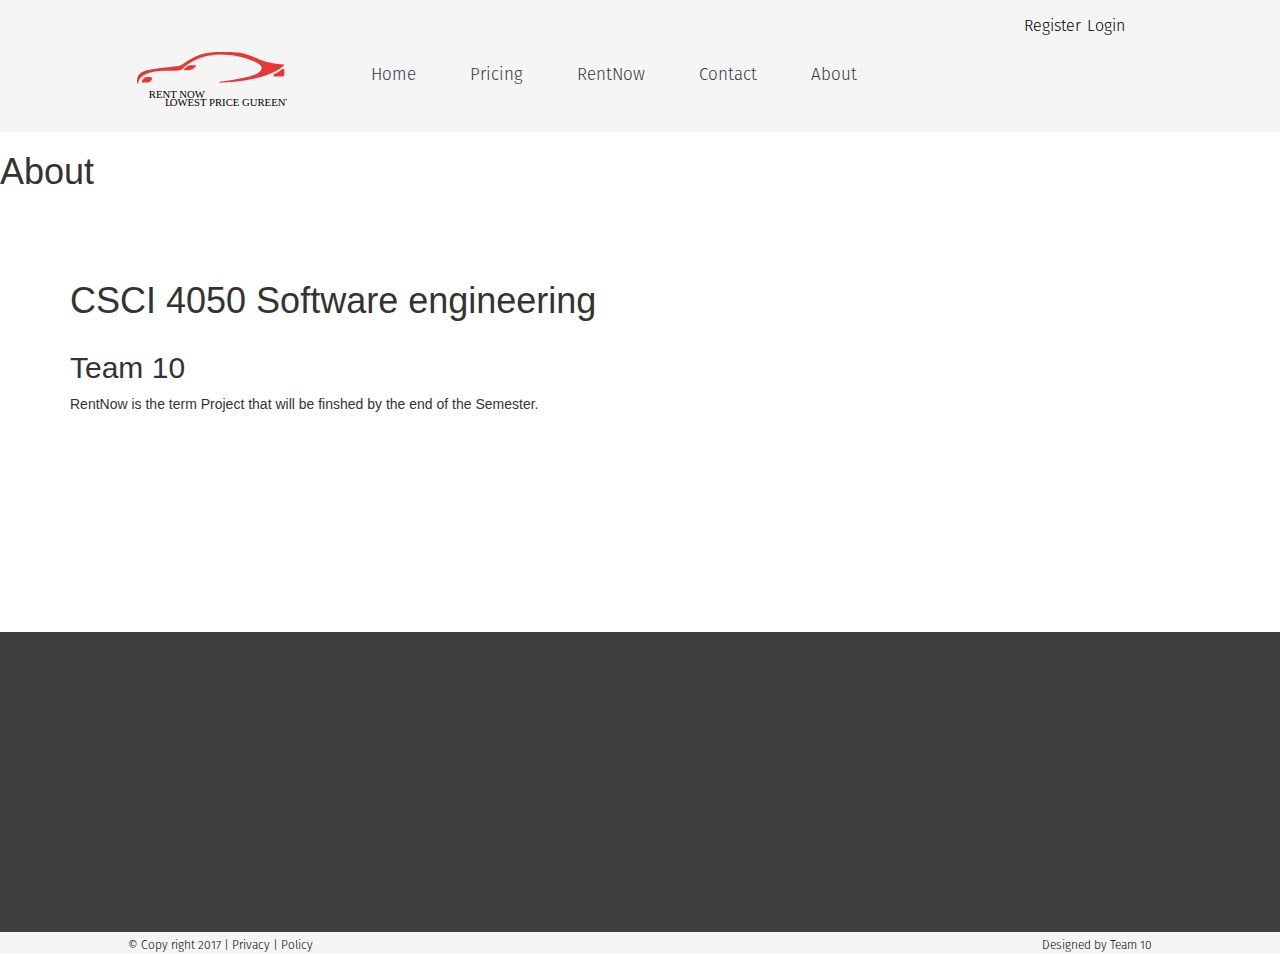
==== commit cd3bee41: "Done with about, contact, register" ====
--- a/WebContent/WEB-INF/about.html
+++ b/WebContent/WEB-INF/about.html
@@ -52,119 +52,13 @@
                 <li class="active"><a href="about.html">About</a> </li>
 
 
-
-
-<!--
-				<li class="dropdown">
-					<a href="#" class="dropdown-toggle"	data-toggle="dropdown" role="button" aria-haspopup="true" aria-expanded="false">CATEGORIES <span class="caret"></span></a>
-					<ul class="dropdown-menu dropdowncostume">
-						<li><a href="#">Sport</a></li>
-						<li><a href="#">Old</a></li>
-						<li><a href="#">New</a></li>
-					</ul>
-				</li>
-				<li class="dropdown">
-						<a href="#" class="dropdown-toggle" data-toggle="dropdown" role="button" aria-haspopup="true" aria-expanded="false">DEALERS <span class="caret"></span></a>
-						<ul class="dropdown-menu dropdowncostume">
-							<li><a href="#">1</a></li>
-							<li><a href="#">2</a></li>
-							<li><a href="3">3</a></li>
-						</ul>
-				</li>
--->
-				
 			</ul>
 		</div>
 	</nav>
 </div>
-<!--_______________________________________ Carousel__________________________________ -->
-<!--
-<div class="allcontain">
-	<div id="carousel-up" class="carousel slide" data-ride="carousel">
-		<div class="carousel-inner " role="listbox">
-			<div class="item active">
-				<img src="image/oldcar.jpg" alt="oldcar">
-				<div class="carousel-caption">
-					<h2>Welcome to RentNow!</h2>
-					<p>Lorem ipsum dolor sit amet, consectetur ,<br>
-						sed do eiusmod tempor incididunt ut labore </p>
-				</div>
-			</div>
-			<div class="item">
-				<img src="image/porche.jpg" alt="porche">
-				<div class="carousel-caption">
-					<h2>Porche</h2>
-						<p>Lorem ipsum dolor sit amet, consectetur ,<br>
-						sed do eiusmod tempor incididunt ut labore </p>
-				</div>
-			</div>
-			<div class="item">
-				<img src="image/benz.jpg" alt="benz">
-				<div class="carousel-caption">
-					<h2>Car</h2>
-					<p>Lorem ipsum dolor sit amet, consectetur ,<br>
-						sed do eiusmod tempor incididunt ut labore </p>
-				</div>
-			</div>
-		</div>
--->
-<!--Serch
-		<nav class="navbar navbar-default midle-nav">
-			<div class="navbar-header">
-				<button type="button" class="navbar-toggle collapsed textcostume" data-toggle="collapse" data-target="#navbarmidle" aria-expanded="false">
-						<h1>SEARCH TEXT</h1>
-					<span class="sr-only">Toggle navigation</span>
-					<span class="icon-bar"></span>
-					<span class="icon-bar"></span>
-					<span class="icon-bar"></span>
-				</button>
-			</div>
-			<div class="collapse navbar-collapse" id="navbarmidle">
-				<div class="searchtxt">
-                    
-					<h1>SEARCH TEXT</h1>
-				</div>
-				<form class="navbar-form navbar-left searchformmargin" role="search">
-					<div class="form-group">
-						<input type="text" class="form-control searchform" placeholder="Enter Keyword">
-					</div>
-				</form>
-				<ul class="nav navbar-nav navbarborder">
-					<li class="li-category">
-						<a class="btn  dropdown-toggle btn-costume"  id="dropdownMenu1" data-toggle="dropdown" aria-haspopup="true" aria-expanded="true">Category<span class="glyphicon glyphicon-chevron-down downicon"></span></a>
-						<ul class="dropdown-menu" id="mydd">
-							<li><a href="#">Epic</a></li>
-							<li><a href="#">Old</a></li>
-							<li><a href="#">New</a></li>
-						</ul>
-					</li>
-					<li class="li-minyear"><a class="btn  dropdown-toggle btn-costume"  id="dropdownMenu2" data-toggle="dropdown" aria-haspopup="true" aria-expanded="true">Min Year <span class="glyphicon glyphicon-chevron-down downicon"></span></a>
-						<ul class="dropdown-menu" id="mydd2">
-							<li><a href="#">1</a></li>
-							<li><a href="#">2</a></li>
-							<li><a href="#">3</a></li>
-						</ul>
-					</li>
-					<li class="li-maxyear"><a class="btn dropdown-toggle btn-costume"  id="dropdownMenu3" data-toggle="dropdown" aria-haspopup="true" aria-expanded="true">Max Year <span class="glyphicon glyphicon-chevron-down downicon"></span></a>
-						<ul class="dropdown-menu" id="mydd3">
-							<li><a href="#">1900</a></li>
-							<li><a href="#">2000</a></li>
-							<li><a href="#">2016</a></li>
-						</ul>
-					</li>
-					<li class="li-slideprice">
-						<p> <label class="slidertxt" for="amount">Price </label>
-							<input class="priceslider" type="text" id="amount" readonly="readonly">
-						</p>
-							<div id="slider-range"></div>
-							
-					</li>
-					<li class="li-search"> <button class="searchbutton"><span class="glyphicon glyphicon-search "></span></button></li>
-				</ul>
- 
-			</div>
-		</nav>
--->
+
+        
+    
     
     <div style="    position: relative;
     width: 100%;
@@ -174,369 +68,28 @@
     background: white;
     margin: 20px 3px 0 0;" >
         
+       <h1>About</h1> 
+
+        
  <div class="container">
      <br>
      <br>
      <br>
-  <h1>Welcome to RentNow.</h1>
+  <h1>CSCI 4050 Software engineering</h1>
   <div class="row">
     <div class="col-sm-5">
-      Lorem ipsum dolor sit amet, consectetur adipisicing elit, sed do eiusmod tempor incididunt ut labore et dolore magna aliqua.
-      Ut enim ad minim veniam, quis nostrud exercitation ullamco laboris nisi ut aliquip ex ea commodo consequat.
+        <h2>Team 10</h2>
+        <p>RentNow is the term Project that will be finshed by the end of the Semester.</p>
+        
       </div>
-      <button class="buttonx">Find a Car</button>
 
   </div>
 </div>
 	</div>
-</div>
-    
-    
-    </div>
+
     
 
-<!-- ____________________Featured Section ______________________________--> 
-<div class="allcontain">
-	<div class="feturedsection">
-		<h1 class="text-center"><span class="bdots">&bullet;</span>F E A T U R E S<span class="carstxt">C A R S</span>&bullet;</h1>
-	</div>
-	<div class="feturedimage">
-		<div class="row firstrow">
-			<div class="col-lg-6 costumcol colborder1">
-				<div class="row costumrow">
-					<div class="col-xs-12 col-sm-6 col-md-6 col-lg-6 img1colon">
-						<img src="image/featurporch.jpg" alt="porsche">
-					</div>
-					<div class="col-xs-12 col-sm-6 col-md-6 col-lg-6 txt1colon ">
-						<div class="featurecontant">
-							<h1>LOREM IPSUM</h1>
-							<p>"Lorem ipsum dolor sit amet, consectetur ,<br>
-			 						sed do eiusmod tempor incididunt </p>
-			 				<h2>Price &euro;</h2>
-			 				<button id="btnRM" onclick="rmtxt()">READ MORE</button>
-			 				<div id="readmore">
-			 						<h1>Car Name</h1>
-			 						<p>"Lorem ipsum dolor sit amet, consectetur ,<br>
-			 						sed do eiusmod tempor incididunt <br>"Lorem ipsum dolor sit amet, consectetur ,<br>
-			 						sed do eiusmod tempor incididunt"Lorem ipsum dolor sit amet, consectetur1 ,
-			 						sed do eiusmod tempor incididunt"Lorem ipsum dolor sit amet, consectetur1
-			 						sed do eiusmod tempor incididunt"Lorem ipsum dolor sit amet, consectetur1<br>
-			 						</p>
-			 						<button id="btnRL">READ LESS</button>
-			 				</div>
-						</div>
-					</div>
-				</div>
-			</div>
-			<div class="col-lg-6 costumcol colborder2">
-				<div class="row costumrow">
-					<div class="col-xs-12 col-sm-6 col-md-6 col-lg-6 img2colon">
-						<img src="image/featurporch1.jpg" alt="porsche1">
-					</div>
-					<div class="col-xs-12 col-sm-6 col-md-6 col-lg-6 txt1colon ">
-						<div class="featurecontant">
-							<h1>LOREM IPSUM</h1>
-							<p>"Lorem ipsum dolor sit amet, consectetur ,<br>
-			 						sed do eiusmod tempor incididunt </p>
-			 				<h2>Price &euro;</h2>
-			 				<button id="btnRM2">READ MORE</button>
-			 				<div id="readmore2">
-			 						<h1>Car Name</h1>
-			 						<p>"Lorem ipsum dolor sit amet, consectetur ,<br>
-			 						sed do eiusmod tempor incididunt <br>"Lorem ipsum dolor sit amet, consectetur ,<br>
-			 						sed do eiusmod tempor incididunt"Lorem ipsum dolor sit amet, consectetur1 ,
-			 						sed do eiusmod tempor incididunt"Lorem ipsum dolor sit amet, consectetur1
-			 						sed do eiusmod tempor incididunt"Lorem ipsum dolor sit amet, consectetur1<br></p>
-			 						<button id="btnRL2">READ LESS</button>
-			 				</div>
-						</div>
-					</div>
-				</div>
-			</div>
-		</div>
-	</div>
-<!-- ________________________LATEST CARS SECTION _______________________-->
-<div class="latestcars">
-	<h1 class="text-center">&bullet; LATEST   CARS &bullet;</h1>
-	<ul class="nav nav-tabs navbar-left latest-navleft">
-		<li role="presentation" class="li-sortby"><span class="sortby">SORT BY: </span></li>
-		<li data-filter=".RECENT" role="presentation"><a href="#mostrecent" class="prcBtnR">MOST RECENT </a></li>
-		<li data-filter=".POPULAR" role="presentation"><a href="#mostpopular" class="prcBtnR">MOST POPULAR </a></li>
-		<li  role="presentation"><a href="#" class="alphSort">ALPHABETICAL </a></li>
-		<li data-filter=".HPRICE" role="presentation"><a href="#" class="prcBtnH">HIGHEST PRICE </a></li>
-		<li data-filter=".LPRICE" role="presentation"><a href="#" class="prcBtnL">LOWEST  PRICE </a></li>
-		<li id="hideonmobile">
-	</ul>
-</div>
-<br>
-<br>
-<!-- ________________________Latest Cars Image Thumbnail________________-->
-	<div class="grid">
-		<div class="row">
-			<div class="col-xs-12 col-sm-6 col-md-4 col-lg-3">
-				<div class="txthover">
-					<img src="image/car1.jpg" alt="car1">
-						<div class="txtcontent">
-							<div class="stars">
-								<div class="glyphicon glyphicon-star"></div>
-								<div class="glyphicon glyphicon-star"></div>
-								<div class="glyphicon glyphicon-star"></div>
-							</div>
-							<div class="simpletxt">
-								<h3 class="name">Rolls Royce</h3>
-								<p>"Lorem ipsum dolor sit amet, consectetur,<br>
-	 							sed do eiusmod tempor incididunt" </p>
-	 							<h4 class="price"> 1000&euro;</h4>
-	 							<button>READ MORE</button><br>
-	 							<div class="wishtxt">
-		 							<p class="paragraph1"> Add to Wishlist <span class="glyphicon glyphicon-heart"></span> </p>
-		 							<p class="paragraph2">Compare <span class="icon"><img src="image/compicon.png" alt="compicon"></span></p>
-		 						</div>
-							</div>
-							<div class="stars2">
-								<div class="glyphicon glyphicon-star"></div>
-								<div class="glyphicon glyphicon-star"></div>
-								<div class="glyphicon glyphicon-star"></div>
-							</div>
-						</div>
-				</div>	 
-			</div>
-			<div class="col-xs-12 col-sm-6 col-md-4 col-lg-3 ">
-				<div class="txthover">
-					<img src="image/car2.jpg" alt="car2">
-						<div class="txtcontent">
-							<div class="stars">
-								<div class="glyphicon glyphicon-star"></div>
-								<div class="glyphicon glyphicon-star"></div>
-								<div class="glyphicon glyphicon-star"></div>
-							</div>
-							<div class="simpletxt">
-								<h3 class="name">Renault</h3>
-								<p>"Lorem ipsum dolor sit amet, consectetur,<br>
-	 							sed do eiusmod tempor incididunt" </p>
-	 							<h4 class="price">900 &euro;</h4>
-	 							<button>READ MORE</button><br>
-	 							<div class="wishtxt">
-		 							<p class="paragraph1"> Add to Wishlist <span class="glyphicon glyphicon-heart"></span> </p>
-		 							<p class="paragraph2">Compare <span class="icon"><img src="image/compicon.png" alt="compicon"></span></p>
-		 						</div>
-							</div>
-							<div class="stars2">
-								<div class="glyphicon glyphicon-star"></div>
-								<div class="glyphicon glyphicon-star"></div>
-								<div class="glyphicon glyphicon-star"></div>
-							</div>
-						</div>
-				</div>	 
-			</div>
-			<div class="col-xs-12 col-sm-6 col-md-4 col-lg-3">
-				<div class="txthover">
-					<img src="image/car3.jpg" alt="car3">
-						<div class="txtcontent">
-							<div class="stars">
-								<div class="glyphicon glyphicon-star"></div>
-								<div class="glyphicon glyphicon-star"></div>
-								<div class="glyphicon glyphicon-star"></div>
-							</div>
-							<div class="simpletxt">
-								<h3 class="name">Ford Mustang</h3>
-								<p>"Lorem ipsum dolor sit amet, consectetur,<br>
-	 							sed do eiusmod tempor incididunt" </p>
-	 							<h4 class="price">3000 &euro;</h4>
-	 							<button>READ MORE</button><br>
-	 							<div class="wishtxt">
-		 							<p class="paragraph1"> Add to Wishlist <span class="glyphicon glyphicon-heart"></span> </p>
-		 							<p class="paragraph2">Compare <span class="icon"><img src="image/compicon.png" alt="compicon"></span></p>
-		 						</div>
-							</div>
-							<div class="stars2">
-								<div class="glyphicon glyphicon-star"></div>
-								<div class="glyphicon glyphicon-star"></div>
-								<div class="glyphicon glyphicon-star"></div>
-							</div>
-						</div>
-				</div>	 
-			</div>
-			<div class="col-xs-12 col-sm-6 col-md-4 col-lg-3">
-				<div class="txthover">
-					<img src="image/car4.jpg" alt="car4">
-						<div class="txtcontent">
-							<div class="stars">
-								<div class="glyphicon glyphicon-star"></div>
-								<div class="glyphicon glyphicon-star"></div>
-								<div class="glyphicon glyphicon-star"></div>
-							</div>
-							<div class="simpletxt">
-								<h3 class="name">Rover</h3>
-								<p>"Lorem ipsum dolor sit amet, consectetur,<br>
-	 							sed do eiusmod tempor incididunt" </p>
-	 							<h4 class="price">1000 &euro;</h4>
-	 							<button>READ MORE</button><br>
-	 							<div class="wishtxt">
-		 							<p class="paragraph1"> Add to Wishlist <span class="glyphicon glyphicon-heart"></span> </p>
-		 							<p class="paragraph2">Compare <span class="icon"><img src="image/compicon.png" alt="compicon"></span></p>
-		 						</div>
-							</div>
-							<div class="stars2">
-								<div class="glyphicon glyphicon-star"></div>
-								<div class="glyphicon glyphicon-star"></div>
-								<div class="glyphicon glyphicon-star"></div>
-							</div>
-						</div>
-				</div>	 
-			</div>
-			<div class="col-xs-12 col-sm-6 col-md-4 col-lg-3">
-				<div class="txthover">
-					<img src="image/car5.jpg" alt="car5">
-						<div class="txtcontent">
-							<div class="stars">
-								<div class="glyphicon glyphicon-star"></div>
-								<div class="glyphicon glyphicon-star"></div>
-								<div class="glyphicon glyphicon-star"></div>
-							</div>
-							<div class="simpletxt">
-								<h3 class="name">Porche</h3>
-								<p>"Lorem ipsum dolor sit amet, consectetur,<br>
-	 							sed do eiusmod tempor incididunt" </p>
-	 							<h4 class="price">1200 &euro;</h4>
-	 							<button>READ MORE</button><br>
-	 							<div class="wishtxt">
-		 							<p class="paragraph1"> Add to Wishlist <span class="glyphicon glyphicon-heart"></span> </p>
-		 							<p class="paragraph2">Compare <span class="icon"><img src="image/compicon.png" alt="compicon"></span></p>
-		 						</div>
-							</div>
-							<div class="stars2">
-								<div class="glyphicon glyphicon-star"></div>
-								<div class="glyphicon glyphicon-star"></div>
-								<div class="glyphicon glyphicon-star"></div>
-							</div>
-						</div>
-				</div>	 
-			</div>
-			<div class="col-xs-12 col-sm-6 col-md-4 col-lg-3">
-				<div class="txthover">
-					<img src="image/car6.jpg" alt="car6">
-						<div class="txtcontent">
-							<div class="stars">
-								<div class="glyphicon glyphicon-star"></div>
-								<div class="glyphicon glyphicon-star"></div>
-								<div class="glyphicon glyphicon-star"></div>
-							</div>
-							<div class="simpletxt">
-								<h3 class="name">Porche 911</h3>
-								<p>"Lorem ipsum dolor sit amet, consectetur,<br>
-	 							sed do eiusmod tempor incididunt" </p>
-	 							<h4 class="price">4000 &euro;</h4>
-	 							<button>READ MORE</button><br>
-	 							<div class="wishtxt">
-		 							<p class="paragraph1"> Add to Wishlist <span class="glyphicon glyphicon-heart"></span> </p>
-		 							<p class="paragraph2">Compare <span class="icon"><img src="image/compicon.png" alt="compicon"></span></p>
-		 						</div>
-							</div>
-							<div class="stars2">
-								<div class="glyphicon glyphicon-star"></div>
-								<div class="glyphicon glyphicon-star"></div>
-								<div class="glyphicon glyphicon-star"></div>
-							</div>
-						</div>
-				</div>	 
-			</div>
-			<div class="col-xs-12 col-sm-6 col-md-4 col-lg-3">
-				<div class="txthover">
-					<img src="image/car7.jpg" alt="car7">
-						<div class="txtcontent">
-							<div class="stars">
-								<div class="glyphicon glyphicon-star"></div>
-								<div class="glyphicon glyphicon-star"></div>
-								<div class="glyphicon glyphicon-star"></div>
-							</div>
-							<div class="simpletxt">
-								<h3 class="name">Chevrolet SS</h3>
-								<p>"Lorem ipsum dolor sit amet, consectetur,<br>
-	 							sed do eiusmod tempor incididunt" </p>
-	 							<h4 class="price">3000 &euro;</h4>
-	 							<button>READ MORE</button><br>
-	 							<div class="wishtxt">
-		 							<p class="paragraph1"> Add to Wishlist <span class="glyphicon glyphicon-heart"></span> </p>
-		 							<p class="paragraph2">Compare <span class="icon"><img src="image/compicon.png" alt="compicon"></span></p>
-		 						</div>
-							</div>
-							<div class="stars2">
-								<div class="glyphicon glyphicon-star"></div>
-								<div class="glyphicon glyphicon-star"></div>
-								<div class="glyphicon glyphicon-star"></div>
-							</div>
-						</div>
-				</div>	 
-			</div>
-			<div class="col-xs-12 col-sm-6 col-md-4 col-lg-3">
-				<div class="txthover">
-					<img src="image/car8.jpg" alt="car8">
-						<div class="txtcontent">
-							<div class="stars">
-								<div class="glyphicon glyphicon-star"></div>
-								<div class="glyphicon glyphicon-star"></div>
-								<div class="glyphicon glyphicon-star"></div>
-							</div>
-							<div class="simpletxt">
-								<h3 class="name">Meclaren</h3>
-								<p>"Lorem ipsum dolor sit amet, consectetur,<br>
-	 							sed do eiusmod tempor incididunt" </p>
-	 							<h4 class="price">2500 &euro;</h4>
-	 							<button>READ MORE</button><br>
-	 							<div class="wishtxt">
-		 							<p class="paragraph1"> Add to Wishlist <span class="glyphicon glyphicon-heart"></span> </p>
-		 							<p class="paragraph2">Compare <span class="icon"><img src="image/compicon.png" alt="compicon"></span></p>
-		 						</div>
-							</div>
-							<div class="stars2">
-								<div class="glyphicon glyphicon-star"></div>
-								<div class="glyphicon glyphicon-star"></div>
-								<div class="glyphicon glyphicon-star"></div>
-							</div>
-						</div>
-				</div>	 
-			</div>	
-		</div>
-	</div>
-<!-- _______________________________News Letter ____________________-->
-	<div class="newslettercontent">
-		<div class="leftside">
-			<img src="image/border.png" alt="border">
-			<h1>NEWSLETTER</h1>
-			<p>Subscribe to the COLLECTIONCARS mailing list to <br>
-				receive updates on new arrivals, special offers <br>
-				and other discount information.</p>
-		</div>
-		<div class="rightside">
-			<img class="newsimage" src="image/newsletter.jpg" alt="newsletter">
-			<input type="text" class="form-control" id="subemail" placeholder="EMAIL">
-			<button>SUBSCRIBE</button>
-		</div>
-	</div>
-	<!-- ______________________________________________________Bottom Menu ______________________________-->
-<!--
-	<div class="bottommenu">
-		<div class="bottomlogo">
-		<span class="dotlogo">&bullet;</span><img src="image/collectionlogo1.png" alt="logo1"><span class="dotlogo">&bullet;;</span>
-		</div>
-		<ul class="nav nav-tabs bottomlinks">
-			<li role="presentation" ><a href="#/" role="button">ABOUT US</a></li>
-			<li role="presentation"><a href="#/">CATEGORIES</a></li>
-			<li role="presentation"><a href="#/">PREORDERS</a></li>
-			<li role="presentation"><a href="#/">CONTACT US</a></li>
-			<li role="presentation"><a href="#/">RECEIVE OUR NEWSLETTER</a></li>
-		</ul>
-		<p>"Lorem ipsum dolor sit amet, consectetur,  sed do eiusmod tempor incididunt <br>
-			eiusmod tempor incididunt </p>
-		 <img src="image/line.png" alt="line"> <br>
-		 <div class="bottomsocial">
-		 	<a href="#"><i class="fa fa-facebook"></i></a>
-			<a href="#"><i class="fa fa-twitter"></i></a>
-			<a href="#"><i class="fa fa-google-plus"></i></a>
-			<a href="#"><i class="fa fa-pinterest"></i></a>
-		</div>
--->
+
 			<div class="footer">
 				<div class="copyright">
 				  &copy; Copy right 2017 | <a href="#">Privacy </a>| <a href="#">Policy</a>
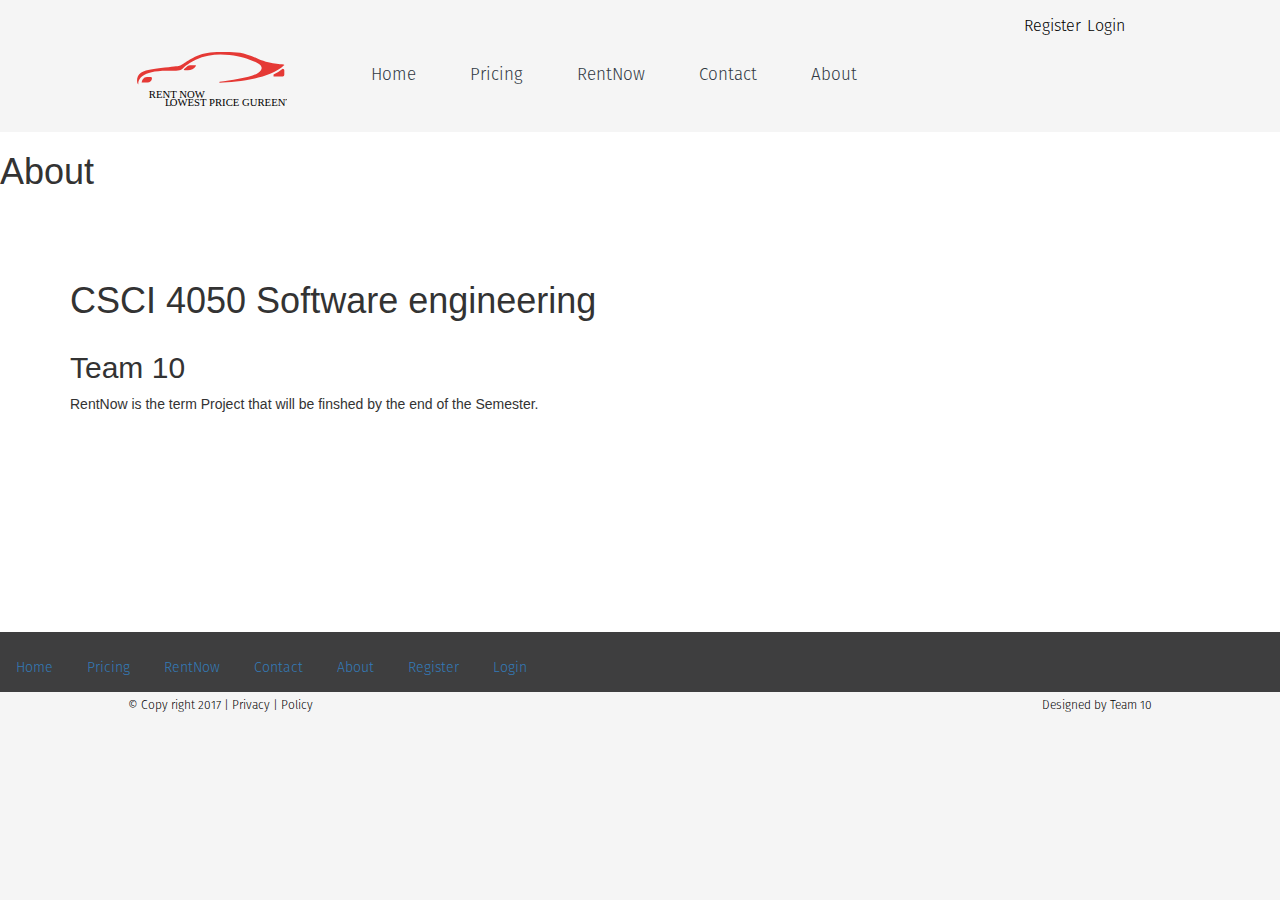
==== commit c0f7349f: "Added footer Menu" ====
--- a/WebContent/WEB-INF/about.html
+++ b/WebContent/WEB-INF/about.html
@@ -87,7 +87,21 @@
 </div>
 	</div>
 
+    <!-- _____________________________Bottom Menu ______________________________-->
+
     
+     <div class="footerMenu">
+        <ul class="nav nav-tabs bottomlinks">
+			<li><a href="index.html">Home</a></li>
+			<li><a href="pricing.html">Pricing</a></li>
+			<li><a href="rentNow.html">RentNow</a></li>
+			<li><a href="contact.html">Contact</a></li>
+			<li><a href="about.html">About</a></li>
+            <li><a href="register.html">Register</a></li>
+            <li><a href="login.html">Login</a></li>
+		</ul>
+    </div>
+     <!---------------------------------End bottom Menu---------------------------> 
 
 
 			<div class="footer">
--- a/WebContent/WEB-INF/style/mystyle.css
+++ b/WebContent/WEB-INF/style/mystyle.css
@@ -363,7 +363,7 @@
 
 
 .buttonx {
-    background-color: #ff6861; /* Green */
+    background-color: #ff6861; /* red */
     border: none;
     color: white;
     padding: 15px 72px;
@@ -377,6 +377,20 @@
     
 }
 
+.buttonb {
+    background-color: #ff6861; /* red */
+    border: none;
+    color: white;
+    padding: 5px 12px;
+    text-align: center;
+    text-decoration: none;
+    display: inline-block;
+    font-size: 18px;
+    margin: 4px 2px;
+    cursor: pointer;
+    border-radius: 8px;
+    
+}
 
 
 
@@ -1085,6 +1099,7 @@
 }
 
 /*  ------------------------------------  *Latest cars *   -----------------------------------   */
+/*
 .carimages{
 	 max-width: 100%;
 }
@@ -1216,8 +1231,10 @@
 
 }
 }
-
-/*-----------------------------------Image Car Thumbnail --------------------------*/
+*/
+
+/*
+-----------------------------------Image Car Thumbnail --------------------------
 
 .txtcontent{
 	position: absolute;
@@ -1328,353 +1345,11 @@
 	padding-top: 37px;
 }
 }
+*/
 /*  -----------------     End Latest Cars Images    ------------------------ */
 /* ------------------ Newsletter Section -----------------------------------*/
-.newslettercontent{
-	position: relative;
-	width: 100%;
-	height: auto;
-}
-.leftside{
-	position: relative;
-}
-.leftside>img{
-	position: relative;
-	width:51.5%;
-	margin-top: 7%;
-	margin-left: 8.1%;
-	margin-bottom: 7%;
-	z-index: 99;
-}
-@font-face{
-  font-family: "OpenSans Bold";
-  src: url(../source/fonts/OpenSans-Bold.ttf) format("truetype");
-}
-.leftside>h1{
-	font-family: "OpenSans Bold";
-	top:39%;
-	left: 13.2%;
-	position: absolute;
-	font-size: 27px;
-	letter-spacing: 8px;
-	z-index: 100;
-	margin: 0px;
-}
-.leftside>p{
-	position: absolute;
-	font-family: "OpenSans Regular";
-	top:47.5%;
-	left: 13.2%;
-	font-size: 20px;
-	z-index: 100;
-	width: 35%;
-}
-.rightside{
-	position: absolute;
-	top:0;
-	left: 50%;
-	z-index: 1;
-}
-.rightside>img{
-	position: relative;
-	width: 100%;
-	padding-top: 4px;
-	z-index: 1;
-}
-.rightside>input{
-	position: absolute;
-	top:34%;
-	left:25%;
-	font-family: "OpenSans-Light";
-	font-size: 26.8px;
-	color:#fff;
-	background: none;
-	background-color: none;
-	border-top: none;
-	border-left: none;
-	border-right:none;
-	border-bottom: 1px solid #fff;	
-	border-radius: 0;
-	width: 53%;
-	padding: 0px;
-	z-index: 99;
-}
-#subemail:focus{
-	border-bottom: 1px solid #C7D7E5;
-	 box-shadow: inset 0 0px;
-
-	}
-#subemail::-webkit-input-placeholder { /* WebKit, Blink, Edge */
-    color:#fff;
- 	line-height: 35px;
-}
-#subemail:-moz-placeholder { /* Mozilla Firefox 4 to 18 */
-   color:#fff;
-   opacity:  1;
-   line-height: 35px;
-}
-#subemail::-moz-placeholder { /* Mozilla Firefox 19+ */
-   color:#fff;
-   opacity:  1;
-   line-height: 35px;
-}
-#subemail:-ms-input-placeholder { /* Internet Explorer 10-11 */
-   color:#fff;
-   line-height: 35px;
-}
-
-.rightside>button{
-	position: absolute;
-	top:45%;
-	left:25%;
-	z-index: 99;
-	background: none;
-	border: 1px solid #fff;
-	font-family: "OpenSans-Light";
-	font-size: 31.5px;
-	color: #fff;
-	letter-spacing: 11px;
-	padding-left: 26.7px;
-	padding-right: 26.7px;
-	width: 53%;
-	height: 12%;
-}
- .rightside>button:hover{
- 	background:#fff;
- 	color: #000;
- 	-moz-transition: all .3s ease-in;
-    -o-transition: all .3s ease-in;
-    -webkit-transition: all .3s ease-in;
-    transition: all .2s ease-in;
-
- }
-
- @media screen and (max-width: 676px){
-.newslettercontent{
-	margin-bottom: 90%;
-}
-.rightside>button{
-	left:0%;
-	top:48%;
-	font-size: 31.5px;
-	margin-left: 10%;
-	width: 80%;
-}
- .leftside>img{
- 		transform:rotate(90deg);
- 		width: 100%;
- 		margin-left: 0%;
- 		margin-top:30%;
- 	}
-.leftside>h1{
-	font-size: 13px;
-	letter-spacing: 4px;
-	text-align: center;
-	top:14%;
-	left: 26%;
-}
-.leftside>p{
-	font-size: 12px;
-	top:25%;
-	left: 23%;
-	width: 55%!important;
-}
-.rightside{
-left:0;
-top:90%;
-}
-.rightside>input{
-width: 80%;
-margin-left: 10%;
-left: 0%;
-}
-}
- @media screen and (max-width: 460px){
- 	.rightside>button{
- 		font-size: 26px;
- 	}
- }
-@media screen and (max-width:1200px){
-	.leftside>h1{
-		font-size: 16px;
-		top:25%;
-	}
-	.leftside>p{
-		font-size: 14px;
-		top:38%;
-		width: 30%;
-	}
-	.rightside>input{
-		font-size: 20px;
-	}
-	.rightside>button{
-	 	font-size: 27px;
-		letter-spacing: 3px;
-	}
-}
-/*-------------------------------------End Newsletter Section ----------------*/	
-/*-------------------------------------Bottom Menu -----------------------------------------------*/
-/*
- .bottommenu{
- 	position: relative;
- 	top:60px;
- }
- .bottomlogo{
- 	text-align: center;
- }
- .dotlogo{
- 	font-size: 12px;
- 	color: #C59E47;
- 	padding-right: 78px;
- 	padding-left: 78px;
- }
- .bottommenu>ul{
- 	 padding-left: 13%;
- 	 padding-top: 49px;
- }
- .bottommenu>ul>li>a{
- 	font-family: "OpenSans Regular";
- 	font-size: 17px;
- 	letter-spacing: 4px;
- 	color: #191919;
- }
-  .bottommenu>ul>li>a:hover{
-  background-color: none;
-  background: none;
-  border: none;
-  	font-family: "OpenSans Regular";
- 	font-size: 17px;
- 	letter-spacing: 4px;
- 	color: #191919;
-  }
-  .bottomlinks{
-  	border: 0px;
-  }
-  .bottomlinks>li>a{
-  border: 0px;
-  }
-  .bottomlinks > li > a:hover,
-.bottomlinks > li > a:focus {
-  background-color: transparent;
-  outline: none;
-}
-  .bottommenu>p{
-  	text-align: center;
-  	font-family: "OpenSans Regular";
-  	font-size: 13px;
-  	color: #707070;
-  	padding-top: 105px;
-  }
- .bottommenu>img{
- 	padding-left:50%; 
- 	margin-left: -20px;
- 	margin-bottom: 35px;
- 	margin-top: 54px;
- }
-.bottomsocial{
-	display: inline;
-	padding-left: 50%;
-	margin-left: -64px;
-	font-size: 20px;
-	color: #C59E47;
-
-}
-.bottomsocial>a{
-	color: #C59E47;
-	padding-right: 20px;
-}
-.bottomsocial>a:hover{
-	color: #191919;
-}
-.bottomsocial>a>i{
-	margin-bottom: 20px;
-}
-@media screen and (min-width:320px) and (max-width:359px){
-	.bottommenu{
-		top:30px;
-	}
-  	.bottommenu>p{
-  		font-size: 12px;
-  		padding-top: 20px;
-  	}
-  	.bottommenu>ul{
-  		padding-left: 0px;
-  	}
-  	.bottomlinks>{
-  		padding-left: 20px;
-
-  	}
-  	.bottomlinks>li>a{
-  		
-
-  	}
-  	.bottomlinks>li{
-  	float: none;
-  text-align: center;
-  		 
-  	}
-  	.bottommenu>img{
-  		margin-bottom: 15px;
-  		margin-top: 15px;
-  	}
-  	 .dotlogo{
- 
- 	padding-right: 15px;
- 	padding-left: 15px;
- }
-  }
- @media screen and (min-width:360px) and (max-width:480px){
-  	.bottommenu>p{
-  		font-size: 12px;
-  		padding-top: 20px;
-  	}
-  	.bottommenu>ul{
-  		padding-left: 20px;
-  	}
-  	.bottomlinks>{
-  		padding-left: 20px;
-
-  	}
-  	.bottomlinks>li>a{
-  		
-
-  	}
-  	.bottomlinks>li{
-  	float: none;
-  	text-align: center;
-  		 
-  	}
-  	.bottommenu>img{
-  		margin-bottom: 15px;
-  		margin-top: 15px;
-  	}
-  	 .dotlogo{
- 
- 	padding-right: 15px;
- 	padding-left: 15px;
- }
-  }
- @media screen and (min-width: 481px) and (max-width: 1200px){
- .bottommenu>ul{
- 	padding-left: 30px;
- 	float: none;
- }
-  	.dotlogo{
- 
- 	padding-right: 30px;
- 	padding-left: 30px;
- }	
-   	.bottomlinks>li{
-  	float: none;
-  	text-align: center;
-  		 
-  	}
-  .bottommenu{
-  	top:0px;
-  }
- }
-*/
- 
+
+
 
 @font-face {
   font-family: "FiraSans Light";
@@ -1685,11 +1360,30 @@
 color: black;
 font-family: "FiraSans Light";
 font-size: 12px;
-padding-top: 300px;
+padding-top: 10px;
+width: 100%;
+height: 10px;    
+}
+
+.footerMenu{
+background-color: #3e3e3f;
+color: whitesmoke;
+font-family: "FiraSans Light";
+font-size: 14px;
+padding-top: 15px;
 width: 100%;
 height: 50px;
- 
-}
+     
+}
+
+
+
+
+
+
+
+
+
 .copyright{
 	float:left;
 	padding-left: 10%;
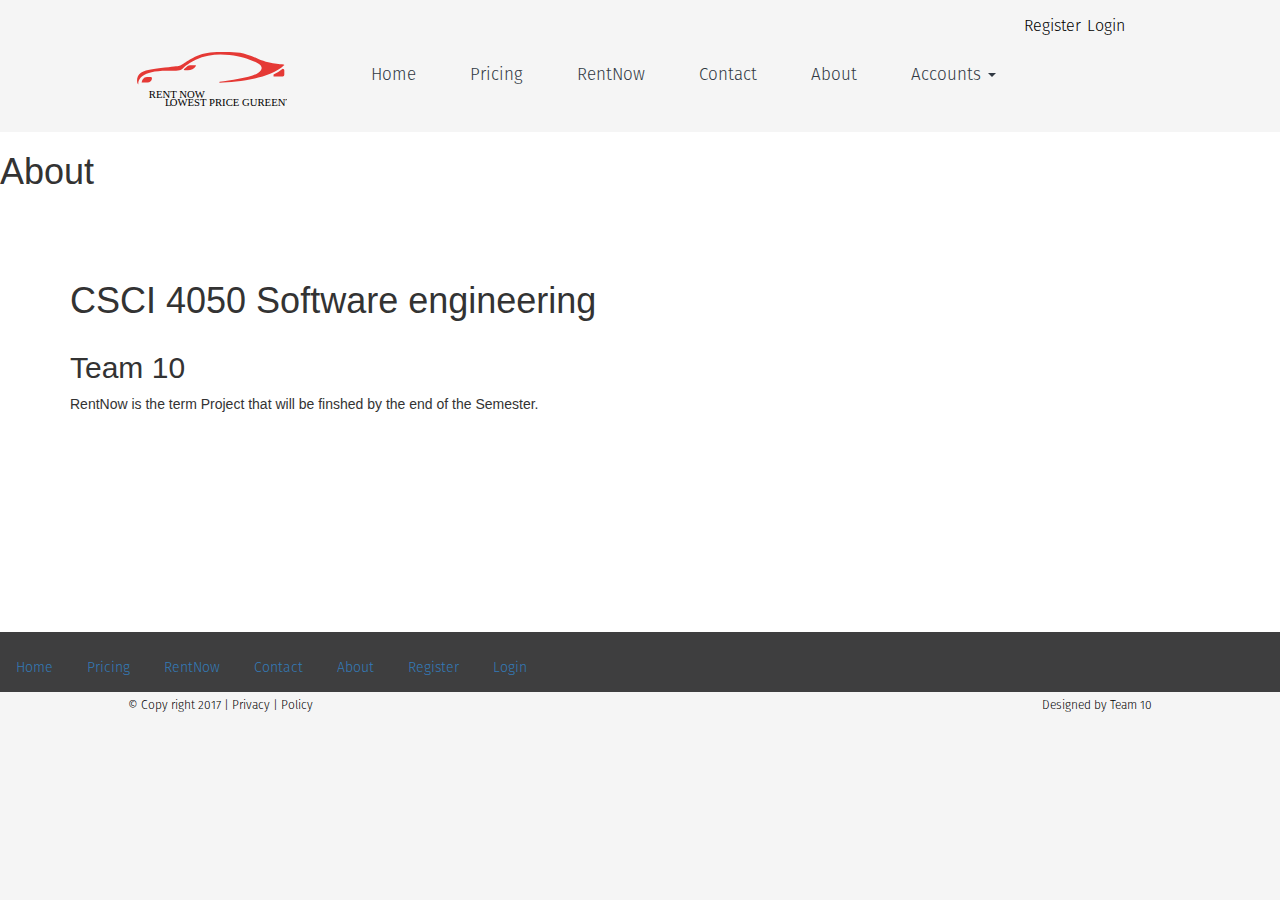
==== commit afe6757b: "Added Account Dropdown" ====
--- a/WebContent/WEB-INF/about.html
+++ b/WebContent/WEB-INF/about.html
@@ -50,6 +50,14 @@
                 <li><a href="rentNow.html">RentNow</a> </li>
                 <li><a href="contact.html">Contact</a> </li>
                 <li class="active"><a href="about.html">About</a> </li>
+                
+                <li class="dropdown">
+					<a href="#" class="dropdown-toggle"	data-toggle="dropdown" role="button" aria-haspopup="true" aria-expanded="false">Accounts <span class="caret"></span></a>
+					<ul class="dropdown-menu dropdowncostume">
+						<li><a href="myAccountUser.html">User</a></li>
+						<li><a href="myAccountAdmin.html">Admin</a></li>
+					</ul>
+				</li>
 
 
 			</ul>
@@ -99,6 +107,7 @@
 			<li><a href="about.html">About</a></li>
             <li><a href="register.html">Register</a></li>
             <li><a href="login.html">Login</a></li>
+            
 		</ul>
     </div>
      <!---------------------------------End bottom Menu---------------------------> 
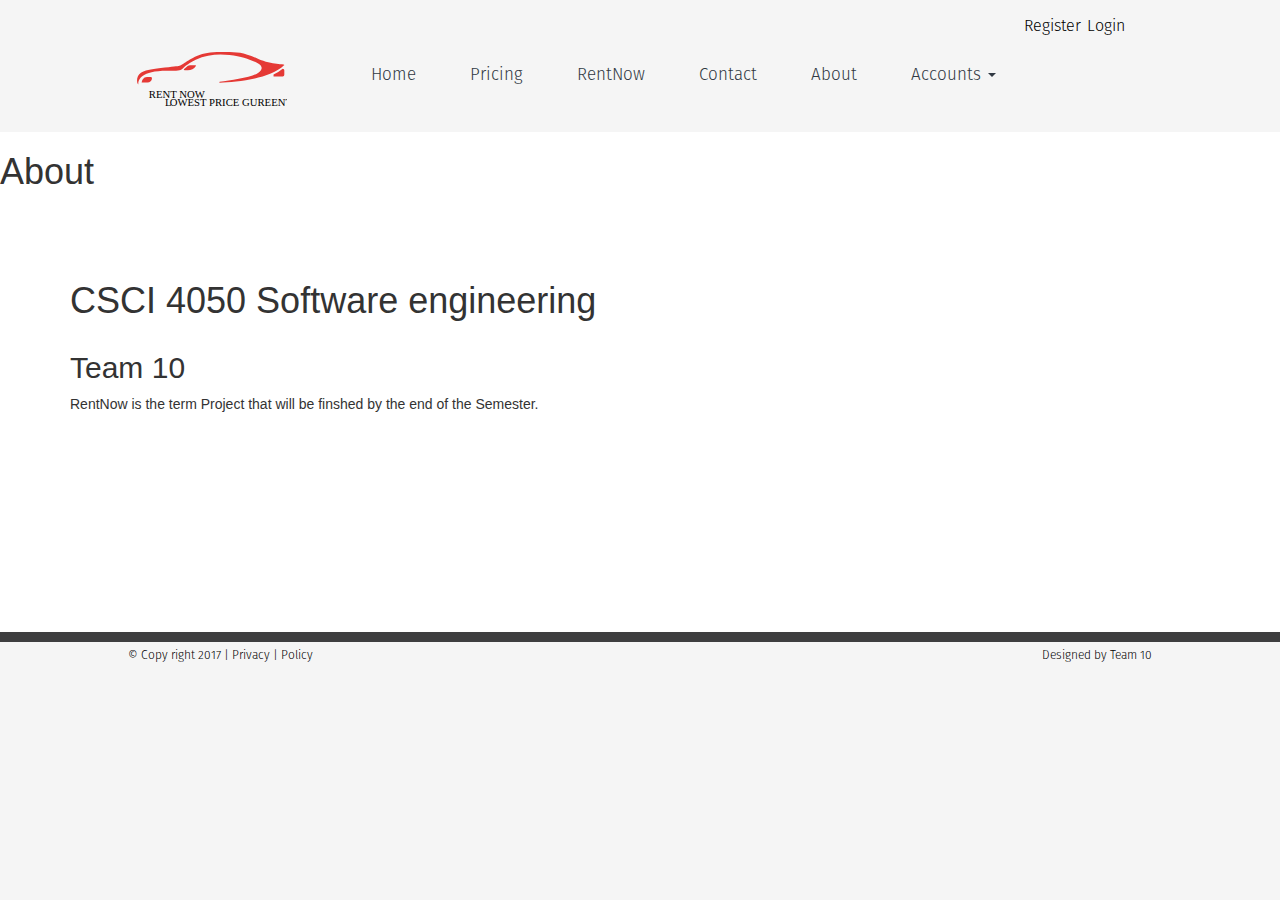
==== commit 9d8fa941: "Footer menu has been removed" ====
--- a/WebContent/WEB-INF/about.html
+++ b/WebContent/WEB-INF/about.html
@@ -95,22 +95,7 @@
 </div>
 	</div>
 
-    <!-- _____________________________Bottom Menu ______________________________-->
-
-    
-     <div class="footerMenu">
-        <ul class="nav nav-tabs bottomlinks">
-			<li><a href="index.html">Home</a></li>
-			<li><a href="pricing.html">Pricing</a></li>
-			<li><a href="rentNow.html">RentNow</a></li>
-			<li><a href="contact.html">Contact</a></li>
-			<li><a href="about.html">About</a></li>
-            <li><a href="register.html">Register</a></li>
-            <li><a href="login.html">Login</a></li>
-            
-		</ul>
-    </div>
-     <!---------------------------------End bottom Menu---------------------------> 
+     
 
 
 			<div class="footer">
--- a/WebContent/WEB-INF/style/mystyle.css
+++ b/WebContent/WEB-INF/style/mystyle.css
@@ -375,6 +375,22 @@
     cursor: pointer;
     border-radius: 8px;
     
+}
+
+.searchbtn{
+	background-color: #ff6861; /* red */
+	border: none;
+	color: white;
+	padding: 15px 72px;
+	text-align: center;
+	text-decoration: none;
+	display: inline-block;
+
+	font-size: 18px;
+	margin: 4px 2px;
+	cursor: pointer;
+	border-radius: 8px;
+
 }
 
 .buttonb {
@@ -1447,6 +1463,4 @@
 
 
 
-
-
  